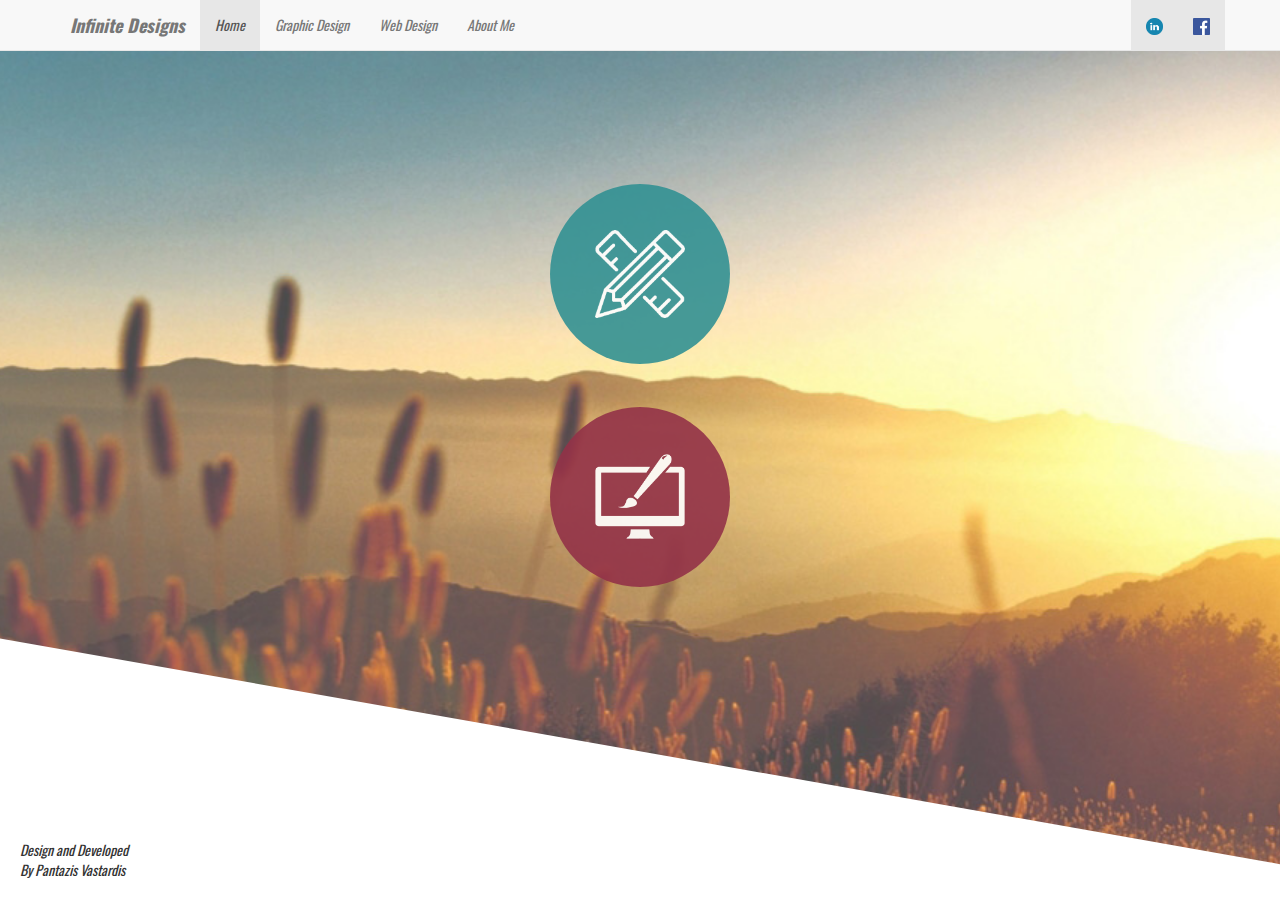
==== index.html @ bf4bf460 "all most" ====
<!DOCTYPE html>
<html lang="" ng-app="eventsApp">

<head>
    <meta charset="UTF-8">
    <meta charset="utf-8">
    <meta http-equiv="X-UA-Compatible" content="IE=edge">
    <meta name="viewport" content="width=device-width, initial-scale=1">
    <title>Portfolio of Pantazis Vastardis </title>
    <meta name="Author" content="" />
    <link href="css/bootstrap.min.css" rel="stylesheet">
    <link href="css/jquery.fancybox.css" rel="stylesheet">
    <link href="css/owl-carousel.css" rel="stylesheet">
    <link href="css/animate.css" rel="stylesheet">
    <link type="text/css" rel="stylesheet" href="https://fonts.googleapis.com/css?family=Oswald:300&subset=latin,latin-ext">
    <!-- HTML5 shim and Respond.js for IE8 support of HTML5 elements and media queries -->
    <!-- WARNING: Respond.js doesn't work if you view the page via file:// -->
    <!--[if lt IE 9]>      <script src="https://oss.maxcdn.com/html5shiv/3.7.2/html5shiv.min.js"></script>      <script src="https://oss.maxcdn.com/respond/1.4.2/respond.min.js"></script>    <![endif]-->
    <link href='css/onepage-scroll.css' rel='stylesheet' type='text/css'>
</head>

<body>
    <nav class="navbar navbar-default navbar-fixed-top">
        <div class="container">
            <div class="navbar-header">
                <button aria-controls="navbar" aria-expanded="false" data-target="#navbar" data-toggle="collapse" class="navbar-toggle collapsed" type="button"> <span class="sr-only">Toggle navigation</span> <span class="icon-bar"></span> <span class="icon-bar"></span> <span class="icon-bar"></span> </button> <a href="#" class="navbar-brand" style="font-weight:bold">Infinite Designs</a> </div>
            <div class="navbar-collapse collapse" id="navbar">
                <div class="nav navbar-nav nav1" id="nav1 "></div>
                <ul class="nav navbar-nav navbar-right">
                    <li class="active">
                        <a href="./"><img src="images/Linkedin_circle.svg_.png" title="Linkedin" class="socialMedia" /></a>
                    </li>
                    <li class="active">
                        <a href="./"><img src="images/Facebook_logo_(square).png" title="Linkedin" class="socialMedia" /></a>
                    </li>
                </ul>
            </div>
            <!--/.nav-collapse -->
        </div>
    </nav>

    <div class="wrapper">
        <div class="main">
            <section class="page1 ">
                <div class="effect2"></div>
                <div class="effect"></div>



                <div class="container-fluid maxsize">
                    <div class="container front">
                    <ul id="categories" id="front-animetion">
                
                <li >
                    <a  id="div1" class="subject_toggle flip-container flipper block army " onclick="clicka();">
                        <span class="flipper-front">
                            <span class="title"></span>
                        </span>
                        <span class="flipper-back">
                            
                            <span class="courses">Graphic Design</span>
                            
                            
                        </span>
                    </a>
                </li>
                <li><h2 class="box2" id="div2">Creative design and advertising.</h2></li>
                <li >
                    <a  id="div3" class="subject_toggle flip-container flipper block army color2" onclick="clickb();">
                        <span class="flipper-front">
                            <span class="title title2"></span>
                        </span>
                        <span class="flipper-back">
                            
                            <span class="courses">Web Design</span>
                            
                            
                        </span>
                    </a>
                </li>
                <li><h2 class="box2" id="div4">Design solutions for any media.</h2></li>
            
            
                
                
            </ul>
           
                   
                    
               
                    </div>

                    <div id="frontP1">Design and Developed
                        <br> By Pantazis Vastardis</div>










                </div>
            </section>
            <section class="page2 ">
                <div class="container-fluid">
                    <div class="owl-carousel2">
                        <div class="item ">
                            <a class="thumb" href="img/Graphic-Design/01.jpg">
                                <div class="galleryImg img1"> </div> <span class="thumb_overlay-icon"></span> </a>
                            <a class="thumb" href="img/Graphic-Design/02.jpg">
                                <div class="galleryImg img2"> </div> <span class="thumb_overlay-icon"></span> </a>
                            <a class="thumb" href="img/Graphic-Design/03.jpg">
                                <div class="galleryImg img3"> </div> <span class="thumb_overlay-icon"></span> </a>
                        </div>
                        <div class="item ">
                            <a class="thumb" href="img/Graphic-Design/04.jpg">
                                <div class="galleryImg img4"> </div> <span class="thumb_overlay-icon"></span> </a>
                            <a class="thumb" href="img/Graphic-Design/05.jpg">
                                <div class="galleryImg img5"> </div> <span class="thumb_overlay-icon"></span> </a>
                            <a class="thumb" href="img/Graphic-Design/06.jpg">
                                <div class="galleryImg img6"> </div> <span class="thumb_overlay-icon"></span> </a>
                        </div>
                        <div class="item ">
                            <a class="thumb" href="img/Graphic-Design/07.jpg">
                                <div class="galleryImg img7"> </div> <span class="thumb_overlay-icon"></span> </a>
                            <a class="thumb" href="img/Graphic-Design/08.jpg">
                                <div class="galleryImg img8"> </div> <span class="thumb_overlay-icon"></span> </a>
                            <a class="thumb" href="img/Graphic-Design/09.jpg">
                                <div class="galleryImg img9"> </div> <span class="thumb_overlay-icon"></span> </a>
                        </div>
                        <div class="item ">
                            <a class="thumb" href="img/Graphic-Design/10.jpg">
                                <div class="galleryImg img10"> </div> <span class="thumb_overlay-icon"></span> </a>
                            <a class="thumb" href="img/Graphic-Design/11.jpg">
                                <div class="galleryImg img11"> </div> <span class="thumb_overlay-icon"></span> </a>
                            <a class="thumb" href="img/Graphic-Design/12.jpg">
                                <div class="galleryImg img12"> </div> <span class="thumb_overlay-icon"></span> </a>
                        </div>
                        <div class="item ">
                            <a class="thumb" href="img/Graphic-Design/13.jpg">
                                <div class="galleryImg img13"> </div> <span class="thumb_overlay-icon"></span> </a>
                            <a class="thumb" href="img/Graphic-Design/14.jpg">
                                <div class="galleryImg img14"> </div> <span class="thumb_overlay-icon"></span> </a>
                            <a class="thumb" href="img/Graphic-Design/15.jpg">
                                <div class="galleryImg img15"> </div> <span class="thumb_overlay-icon"></span> </a>
                        </div>
                        <div class="item ">
                            <a class="thumb" href="img/Graphic-Design/16.jpg">
                                <div class="galleryImg img16"> </div> <span class="thumb_overlay-icon"></span> </a>
                            <a class="thumb" href="img/Graphic-Design/17.jpg">
                                <div class="galleryImg img17"> </div> <span class="thumb_overlay-icon"></span> </a>
                            <a class="thumb" href="img/Graphic-Design/18.jpg">
                                <div class="galleryImg img18"> </div> <span class="thumb_overlay-icon"></span> </a>
                        </div>
                        <div class="item ">
                            <a class="thumb" href="img/Graphic-Design/19.jpg">
                                <div class="galleryImg img19"> </div> <span class="thumb_overlay-icon"></span> </a>
                            <a class="thumb" href="img/Graphic-Design/20.jpg">
                                <div class="galleryImg img20"> </div> <span class="thumb_overlay-icon"></span> </a>
                            <a class="thumb" href="img/Graphic-Design/21.jpg">
                                <div class="galleryImg img21"> </div> <span class="thumb_overlay-icon"></span> </a>
                        </div>
                        <div class="item ">
                            <a class="thumb" href="img/Graphic-Design/22.jpg">
                                <div class="galleryImg img22"> </div> <span class="thumb_overlay-icon"></span> </a>
                            <a class="thumb" href="img/Graphic-Design/23.jpg">
                                <div class="galleryImg img23"> </div> <span class="thumb_overlay-icon"></span> </a>
                            <a class="thumb" href="img/Graphic-Design/24.jpg">
                                <div class="galleryImg img24"> </div> <span class="thumb_overlay-icon"></span> </a>
                        </div>
                    </div>
                </div>
            </section>
            <section class="page3 " >
             <div class="effect2 "></div>
                <div class="effect"></div>
                <div class="container-fluid maxsize">
<div class="item item2 web">
            <a class="thumb  " href="http://www.sahajayoga.gr/en/" target="new" >
                <div class="galleryImg galleryImg1 " onMouseOver=" addclassweb(event); " onMouseOut="addclassweb2();"> </div> <span class="thumb_overlay-icon"></span> </a>
             <a class="thumb  " href="http://www.hickling.eu/" target="new" >
                <div class="galleryImg galleryImg2"onMouseOver=" addclassweb(event); " onMouseOut="addclassweb2();"> </div> <span class="thumb_overlay-icon"></span> </a>
             <a class="thumb  " href="http://www.musicgarden.gr/" target="new" >
                <div class="galleryImg galleryImg3 "onMouseOver=" addclassweb(event); " onMouseOut="addclassweb2();"> </div> <span class="thumb_overlay-icon"></span> </a>
          </div><div class="item item3 web ">
            <a class="thumb  ">
                <div class=" galleryImg4 "  id="web1" > </div> <span class="thumb_overlay-icon"></span>
                <div class=" galleryImg5 "  id="web2" > </div> <span class="thumb_overlay-icon"></span>
                <div class=" galleryImg6 "  id="web3" > </div> <span class="thumb_overlay-icon"></span>
                 </a>
            
            
          </div>
                </div>

            </section>
            <section class="page4  ">



 <div class="effect2 effectimg3"></div>
 <div class="top"></div>
              
                 <div class="effect" ></div>
                 
                <div class="container-fluid ">
                

                    <div class="full">
                        <div class="col-lg-3"></div>
                        <div class="col-lg-3" style="height:100%;display:flex;">
                        
                     <div class="textp">        <div class="text1" id="text1" >Hi and welcome!
                                <br>
                                <br> My name is Pantazis Vastardis. I'm a graphic designer, living in Athens, Greece.
                                <br> If you are in the need of:
                                <br>
                                <br>
                                <ul>
                                    <li>A web site for you or your business</li>
                                    <li>A redesign of your old web site</li>
                                    <li>A new identity for your company</li>
                                    <li>Business cards, posters or any other type of printed material</li>
                                </ul>
                            </div>
                            <div class="text1" id="text2" > Don't hesitate to contact me.
                                <br>
                                <br> I enjoy taking on new projects. I believe every piece of work deserves a unique design, that is both attractive and eye-catching. This is why I create memorable, user-friendly web sites, unique identities, rich illustrations and high quality prints for all types of businesses and personalities.
                                <br>
                                <br> You will find that my work is produced with great attention to detail, complimentary pallette, expressive typography and clear communicaton.
                            </div>
                        </div></div>
                        <div class="col-lg-3"  style="height:100%;display:flex;">
                              <div class="textp">  <div class="text1" id="text3"> CONTACT INFO
                                <br>
                                <br> Nikiforou Litra 50
                                <br> Athens
                                <br> Greece
                                <br>
                                <br> Email: Pantazisvastardis@yahoo.com
                                <br>
                                <br> Telephone: (+30)­ 69329­68500
                            </div></div>

                        </div>
                        <div class="col-lg-3"></div>

                    </div>

                    <div class="owl-carousel1 mobile">
                        <div class="item ">
                            <div id="item1"></div>

                        </div>
                        <div class="item ">
                            <div id="item2"></div>

                        </div>
                        <div class="item ">
                            <div id="item3"></div>

                        </div>



                    </div>


                </div>


            </section>

        </div>
    </div>
    <script src="https://ajax.googleapis.com/ajax/libs/jquery/1.11.3/jquery.min.js"></script>
    <script type="text/javascript" src="js/jquery.onepage-scroll.js"></script>
    <script type="text/javascript" src="js/bootstrap.min.js"></script>
    <script type="text/javascript" src="js/script.js"></script>
    <script type="text/javascript" src="js/script2.js"></script>
    <script type="text/javascript" src="js/owl.carousel.min.js"></script>
    <script type="text/javascript" src="js/jquery.rd-parallax.js"></script>
    <script type="text/javascript" src="js/jquery.fancybox.js"></script>
    <script type="text/javascript" src="js/script3.js"></script>
    <script type="text/javascript" src="js/jquery.fancybox-media.js"></script>
    <script type="text/javascript" src="js/jquery.fancybox-buttons.js"></script>
</body>

</html>
---- css/owl-carousel.css ----
/*========================================================
                      Owl Carousel
=========================================================*/
.owl-carousel .animated {
  -webkit-animation-duration: 1000ms;
  animation-duration: 1000ms;
  -webkit-animation-fill-mode: both;
  animation-fill-mode: both; }

.owl-carousel .owl-animated-in {
  z-index: 0; }

.owl-carousel .owl-animated-out {
  z-index: 1; }

.owl-carousel .fadeOut {
  -webkit-animation-name: fadeOut;
  animation-name: fadeOut; }

@-webkit-keyframes fadeOut {
  0% {
    opacity: 1; }
  100% {
    opacity: 0; } }
@keyframes fadeOut {
  0% {
    opacity: 1; }
  100% {
    opacity: 0; } }
.owl-height {
  -moz-transition: height 500ms ease-in-out;
  -o-transition: height 500ms ease-in-out;
  -webkit-transition: height 500ms ease-in-out;
  transition: height 500ms ease-in-out; }

.owl-carousel {
  display: none;
  width: 100%;
  -webkit-tap-highlight-color: transparent;
  position: relative;
  z-index: 1; }

.owl-carousel .owl-stage {
  position: relative;
  -ms-touch-action: pan-Y; }

.owl-carousel .owl-stage:after {
  content: ".";
  display: block;
  clear: both;
  visibility: hidden;
  line-height: 0;
  height: 0; }

.owl-carousel .owl-stage-outer {
  position: relative;
  overflow: hidden;
  -webkit-transform: translate3d(0px, 0px, 0px); }

.owl-carousel .owl-controls .owl-nav .owl-prev,
.owl-carousel .owl-controls .owl-nav .owl-next,
.owl-carousel .owl-controls .owl-dot {
  cursor: pointer;
  cursor: hand;
  -webkit-user-select: none;
  -khtml-user-select: none;
  -moz-user-select: none;
  -ms-user-select: none;
  user-select: none; }

.owl-carousel.owl-loaded {
  display: block; }

.owl-carousel.owl-loading {
  opacity: 0;
  display: block; }

.owl-carousel.owl-hidden {
  opacity: 0; }

.owl-carousel .owl-refresh .owl-item {
  display: none; }

.owl-carousel .owl-item {
  position: relative;
  min-height: 1px;
  float: left;
  -webkit-backface-visibility: hidden;
  -webkit-tap-highlight-color: transparent;
  -webkit-touch-callout: none;
  -webkit-user-select: none;
  -khtml-user-select: none;
  -moz-user-select: none;
  -ms-user-select: none;
  user-select: none; }

.owl-carousel .owl-item img {
  display: block;
  width: 100%;
  -webkit-transform-style: preserve-3d; }

.owl-carousel.owl-text-select-on .owl-item {
  -webkit-user-select: none;
  -khtml-user-select: none;
  -moz-user-select: none;
  -ms-user-select: none;
  user-select: none; }

.owl-carousel .owl-grab {
  cursor: move;
  cursor: -webkit-grab;
  cursor: -o-grab;
  cursor: -ms-grab;
  cursor: grab; }

.owl-carousel.owl-rtl {
  direction: rtl; }

.owl-carousel.owl-rtl .owl-item {
  float: right; }

.no-js .owl-carousel {
  display: block; }

.owl-carousel .owl-item .owl-lazy {
  opacity: 0;
  -moz-transition: opacity 400ms ease;
  -o-transition: opacity 400ms ease;
  -webkit-transition: opacity 400ms ease;
  transition: opacity 400ms ease; }

.owl-carousel .owl-item img {
  transform-style: preserve-3d; }

.owl-carousel .owl-video-wrapper {
  position: relative;
  height: 100%;
  background: #000; }

.owl-carousel .owl-video-play-icon {
  position: absolute;
  height: 80px;
  width: 80px;
  left: 50%;
  top: 50%;
  margin-left: -40px;
  margin-top: -40px;
  background: url("owl.video.play.png") no-repeat;
  cursor: pointer;
  z-index: 1;
  -webkit-backface-visibility: hidden;
  -moz-transition: scale 100ms ease;
  -o-transition: scale 100ms ease;
  -webkit-transition: scale 100ms ease;
  transition: scale 100ms ease; }

.owl-carousel .owl-video-play-icon:hover {
  -moz-transform: scale(1.3, 1.3);
  -ms-transform: scale(1.3, 1.3);
  -o-transform: scale(1.3, 1.3);
  -webkit-transform: scale(1.3, 1.3);
  transform: scale(1.3, 1.3); }

.owl-carousel .owl-video-playing .owl-video-tn,
.owl-carousel .owl-video-playing .owl-video-play-icon {
  display: none; }

.owl-carousel .owl-video-tn {
  opacity: 0;
  height: 100%;
  background-position: center center;
  background-repeat: no-repeat;
  -webkit-background-size: contain;
  -moz-background-size: contain;
  -o-background-size: contain;
  background-size: contain;
  -moz-transition: opacity 400ms ease;
  -o-transition: opacity 400ms ease;
  -webkit-transition: opacity 400ms ease;
  transition: opacity 400ms ease; }

.owl-carousel .owl-video-frame {
  position: relative;
  z-index: 1; }

.item {
  padding-right: 15px; }

.owl-nav .owl-prev + .owl-next {
  margin-left: 0; }

.owl-dots {
  float: right;
  margin-top: 48px; }
  .owl-dots:before, .owl-dots:after {
    display: table;
    content: "";
    line-height: 0; }
  .owl-dots:after {
    clear: both; }
  .owl-dots .owl-dot {
    display: inline-block;
    width: 15px;
    height: 15px;
    -webkit-border-radius: 50%;
    -moz-border-radius: 50%;
    border-radius: 50%;
    border: solid 3px #fff;
    background: #FFF;
    -moz-transition: 0.3s;
    -o-transition: 0.3s;
    -webkit-transition: 0.3s;
    transition: 0.3s; }
    .owl-dots .owl-dot:hover, .owl-dots .owl-dot.active {
      background: transparent; }
  .owl-dots .owl-dot + .owl-dot {
    margin-left: 8px; }
---- css/onepage-scroll.css ----
body, .onepage-wrapper, html {
    display: block;
    height: 100%;
    padding: 0;
    position: static;
    width: 100%;
    
}
body, html {
    margin: 0;
    overflow: hidden;
    transition: opacity 400ms ease 0s;
	font-family: "Oswald",sans-serif;
    font-style: italic;
	

}


.wrapper {
    height: 100% !important;
    margin: 0 auto;
    overflow: hidden;
}
.onepage-pagination {
    list-style: outside none none;
    margin: 0;
    padding: 0;
    position: absolute;
    right: 10px;
    top: 50%;
    z-index: 5;
	display: none;
	
}


.onepage-pagination li {
    padding: 0;
    text-align: center;
}
.main {
    float: left;
    margin: 0 auto;
    width: 100%;
}
.main section {
    overflow: hidden;
}
.main section.page1 {
   
}

.main section.page2 {
    background: #534546  scroll ;
}
.main section.page3 {
    background: #123456  scroll ;
}
.main section.page3 {
    background: #654321  scroll ;
}

.main section.page4 {
    background: #d3d3d3  scroll ;
}

.onepage-wrapper .section {
    height: 100%;
    width: 100%;
}
a {
    text-decoration: none;
}

.onepage-pagination li a {
    display: block;
    height: 4px;
    padding: 10px;
    width: 4px;
}


.onepage-pagination li a.active::before {
    background: rgba(0, 0, 0, 0) none repeat scroll 0 0;
    border: 1px solid black;
    height: 10px;
    left: 8px;
    margin-top: -4px;
    width: 10px;
}
.onepage-pagination li a::before {
    background: rgba(0, 0, 0, 0.85) none repeat scroll 0 0;
    border-radius: 10px;
    content: "";
    height: 4px;
    position: absolute;
    width: 4px;
}
 .container-fluid{
padding:20px;
height:94.5% ;
height:calc(100% - 50px);
margin-top:50px;
width:100%;
display: flex;


}
.imgcon{
    height:33.3333%;
    padding:15px;
    
    
    }



}
.item {
    padding-right: 0;
	
}
.item2 {
    
	width: 30%;
}
.item3 {
    
	width: 100%;
}
.thumb {
    margin: 0 20px;
}
.owl-dots {
    float: left;
    margin-top: 0;
}
.textp {
    margin: 15% 0;
	color:#47003c;
}





.galleryImg {
	height:120px;
	height:calc(33vh - 60px);
width:100% !important;

	transform: perspective(400px) rotateY(0deg);
	-webkit-transform: perspective(400px) rotateY(0deg);
	width:90%;
	filter: grayscale(40%);

	background-size:cover;
	
}

 .galleryImg1{
	 background: #226b6f url("../images/sahaja-yoga.png") no-repeat scroll center center / contain; 
    width: 100%;
	
	
	}
	.galleryImg2{
	background: #6f5b22 url("../images/ha.png") no-repeat scroll center center / contain;
	width:100%;
	}
	
	.galleryImg3{
	background: #6f2241  url("../images/mglogo.png" ) no-repeat scroll center center / contain;
	width:100%;
	}
	.galleryImg4{
		background: transparent url("../images/sy.jpg") no-repeat scroll center center / contain ;
	    width:100%;
	}
	.galleryImg5{
		background: transparent url("../images/ha.jpg") no-repeat scroll center center / contain ;
		width:100%;
	}
	.galleryImg6{
		background: transparent url("../images/mg.jpg") no-repeat scroll center center / contain;
		width:100%;
	}

	.asd {

    
    height: calc(100% - 45px);
	opacity:0;
	animation-name: opacity;
	animation-duration: 1s;
	animation-fill-mode: both;
	transition-timing-function: ease-in;

	-webkit-animation-name: opacity;
	-webkit-animation-duration: 2s;
	-webkit-animation-fill-mode: both;
	-webkit-transition-timing-function: ease-in;
	  
}
.asd2 {

   
    height: calc(100% - 45px);
	opacity:0;
	animation-name: opacity2;
	animation-duration: 1s;
	animation-fill-mode: both;
	transition-timing-function: ease-in;

	-webkit-animation-name: opacity2;
	-webkit-animation-duration: 2s;
	-webkit-animation-fill-mode: both;
	-webkit-transition-timing-function: ease-in;
	
	
}
@keyframes opacity {
	0% {
		opacity:0;
		
		
	}
	 
	100% {
		opacity:1;
		
	}
}

@-webkit-keyframes opacity {
	0% {
		opacity:0;
		
		
	}
	 
	100% {
		opacity:1;
		
	}
}
@keyframes opacity2 {
	0% {
		opacity:1;
		width:100%
		
		
	}
	 99%{width:100%} 
	100% {
		opacity:0;
		width:0%
		
		
	}
}

@-webkit-keyframes opacity2 {
	0% {
		opacity:1;
		width:100%;
		height:100%
		
		
		
	}
	 99%{
	 width:100%;
	 height:100%;}
	100% {
		opacity:0;
		width:0%;
		display:none;
		
	}
}

	
	
	
.img1{background-image:url(../img/Graphic-Design/01.jpg);}
.img2{background-image:url(../img/Graphic-Design/02.jpg);}
.img3{background-image:url(../img/Graphic-Design/03.jpg);}
.img4{background-image:url(../img/Graphic-Design/04.jpg);}
.img5{background-image:url(../img/Graphic-Design/05.jpg);}
.img6{background-image:url(../img/Graphic-Design/06.jpg);}
.img7{background-image:url(../img/Graphic-Design/07.jpg);}
.img8{background-image:url(../img/Graphic-Design/08.jpg);}
.img9{background-image:url(../img/Graphic-Design/09.jpg);}
.img10{background-image:url(../img/Graphic-Design/10.jpg);}
.img11{background-image:url(../img/Graphic-Design/11.jpg);}
.img12{background-image:url(../img/Graphic-Design/12.jpg);}
.img13{background-image:url(../img/Graphic-Design/13.jpg);}
.img14{background-image:url(../img/Graphic-Design/14.jpg);}
.img15{background-image:url(../img/Graphic-Design/15.jpg);}
.img16{background-image:url(../img/Graphic-Design/16.jpg);}
.img17{background-image:url(../img/Graphic-Design/17.jpg);}
.img18{background-image:url(../img/Graphic-Design/18.jpg);}
.img19{background-image:url(../img/Graphic-Design/19.jpg);}
.img20{background-image:url(../img/Graphic-Design/20.jpg);}
.img21{background-image:url(../img/Graphic-Design/21.jpg);}
.img22{background-image:url(../img/Graphic-Design/22.jpg);}
.img23{background-image:url(../img/Graphic-Design/23.jpg);}
.img24{background-image:url(../img/Graphic-Design/24.jpg);}
.img25{background-image:url(../img/Graphic-Design/25.jpg);}
.img26{background-image:url(../img/Graphic-Design/26.jpg);}
.img27{background-image:url(../img/Graphic-Design/27.jpg);}



.galleryImg:hover {
	animation-name: thumbTilt;
	animation-duration: 1s;
	animation-fill-mode: both;
	transition-timing-function: ease-in;

	-webkit-animation-name: thumbTilt;
	-webkit-animation-duration: 1s;
	-webkit-animation-fill-mode: both;
	-webkit-transition-timing-function: ease-in;
}


@keyframes thumbTilt {
	0% {
		transform: perspective(400px) rotateY(0deg)  scale(1);
		filter: grayscale(40%);
		
	}
	 
	100% {
		transform: perspective(400px) rotateY(3deg) scale(1.05);
		filter: grayscale(0%);
	}
}

@-webkit-keyframes thumbTilt {
	0% {
		-webkit-transform: perspective(400px) rotateY(8deg) scale(1);
		filter: grayscale(40%);
	}
	
	100% {
		-webkit-transform: perspective(400px) rotateY(50deg) scale(1.05);
		filter: grayscale(0%);
	}
}



.img-container:hover .img-info {
	animation-name: infoSlide;
	animation-duration: 1s;
	animation-fill-mode: both;
	transition-timing-function: ease-in;

	-webkit-animation-name: infoSlide;
	-webkit-animation-duration: 1s;
	-webkit-animation-fill-mode: both;
	-webkit-transition-timing-function: ease-in;
}

@keyframes infoSlide {
	0% {
		opacity:0;
		transform: translateX(2.4em);
	}
	100% {
		opacity:100;
		transform: translateX(0);
		visibility:visible;
	}
}

@-webkit-keyframes infoSlide {
	0% {
		opacity:0;
		-webkit-transform: translateX(2.4em);
	}
	100% {
		opacity:100;
		-webkit-transform: translateX(0);
		visibility:visible;
	}
}



.img-click img:hover {
	animation-name: imgTransparency;
	animation-duration: 1s;
	animation-fill-mode: both;
	transition-timing-function: ease-in;

	-webkit-animation-name: imgTransparency;
	-webkit-animation-duration: 1s;
	-webkit-animation-fill-mode: both;
	-webkit-transition-timing-function: ease-in;
}
.box2 {
	margin-left:-200%;
    color:#47003c;
}

@keyframes imgTransparency {
	0% {
		opacity:.8;
	}
	100% {
		opacity:100;
	}
}

@-webkit-keyframes imgTransparency {
	0% {
		opacity:.8;
	}
	100% {
		opacity:100;
	}
}


@media screen and (min-width: 1000px){
   .full{
	   display:block;
	   }
	  .page4 .owl-carousel1{
		  display:none;
		  }
}
@media screen and (max-width: 999px){
   .full{
	   display:none;
	   }
	  .page4 .owl-carousel1{
		  display:block;
		  }
}
@media screen and (max-width: 720px){
	.item2 {
    width: 100%;
}
.item3 {
    display:none;
}
.box2{
	font-size:5vh;
	
	}

	
	
	}
	
	
	
.maxsize{

z-index:3;
position:relative;



}
.effect{
 background-color: #fff;
    bottom: -20%;
    height: 35%;
    left: -20%;
    position: absolute;
    width: 150%;
    -ms-transform: rotate(10deg);
    -webkit-transform: rotate(10deg); 
    transform: rotate(10deg);
	z-index:1;}
	
	.effect2{
		
	position:absolute;
	z-index:0;
	background-image:url(../images/view.jpg);
	background-repeat:no-repeat;
	background-size:cover;
	width:120%;
	height:120%;
	left:-10%;
	top:-10%;
	
	
 }
 .top{
	background-color: #fff;
    height: 150px;
    position: absolute;
    width: 100%;
    z-index: 2;
	 
	 }
 	.effectimg3{
		
	
	background-image:url(../images/texturel.jpg);

	
	
 }
 #frontP1 {
    bottom: 0;
    left: 0;
    padding: 20px;
    position: absolute;
}
.socialMedia {
    height: 17px;
}
.front ul{
	list-style:none;
	text-align:center;
	
	 margin:0;
   padding: 10% 0 0;
	
	
	}
	#categories  li {
    clear: both;
}





#categories .flipper {
    border: 0 none;
    float: left;
}
#categories .block.army > span {
	background-color:#329193;
   
}
#categories .block.army.color2 > span {
	background-color:#933248;
	
	}



#categories .flipper-front {
    opacity: 0.9;
}
#categories .flipper-front i {
    display: block;
    font-size: 33px;
    margin-top: 16px;
}
#categories .block .title {
  display: block;
   
    

    height: 100%;
	background-image:url(../images/grapic-design.png) ;
	background-position:center;
	background-size:50%;
	background-repeat:no-repeat;
 
   
    width: 100%;
}
#categories .block .title2 {

	background-image:url(../images/web-design.png) ;

}
#categories .flipper-back {
    color: #fff;
    font-size: 21px;
}
#categories .flipper-back > span:first-child {
    margin-top: 42px;
}
#categories .flipper-back > span {
    margin-top: 10px;
}
#categories .flipper-back span {
    display: block;
}
#categories .flipper-back span > span {
    font-size: 14px;
    opacity: 0.5;
    
}
#categories .block, #categories .flipper-front, #categories .flipper-back {
    border-radius: 100%;
    display: inline-block;
    height: 20vh;
    text-align: center;
    width: 20vh;
	cursor: pointer;
}
#categories .flip-container {
    position: relative;
    transition: all 0.6s ease 0s;
}
#categories .flip-container:hover .flipper-back {
    transform: rotateY(0deg);
}
#categories .flip-container:hover .flipper-front {
    transform: rotateY(180deg);
}
#categories .flipper-front, #categories .flipper-back {
    backface-visibility: hidden;
    left: 0;
    position: absolute;
    transition: all 0.6s ease 0s;
}
#categories .flipper-front {
    background-color: #fff;
    transform: rotateY(0deg);
    z-index: 2;
}
#categories .flipper-back {
    background-color: #ddd;
    transform: rotateY(-180deg);
	
}


	.hover{
		margin-left:0%;
		
	
	  -webkit-animation-name: padding; /* Chrome, Safari, Opera */
    -webkit-animation-duration: 1s; /* Chrome, Safari, Opera */
    animation-name: padding;
    animation-duration: 1s;
	}
	.block{
		margin-left:calc(50% - 10vh);
		
		
		}
	@-webkit-keyframes padding {
    from {margin-left:-200%;}
    to {margin-left:0%}	
	}

/* Standard syntax */
@keyframes padding {
    from {margin-left:-200%;}
    to {margin-left:0%}	
	

@keyframes spin {
0% {
    transform: rotate(0deg);
}
100% {
    transform: rotate(359deg);
}
}
@keyframes spin {
0% {
    transform: rotate(0deg);
}
100% {
    transform: rotate(359deg);
}
}
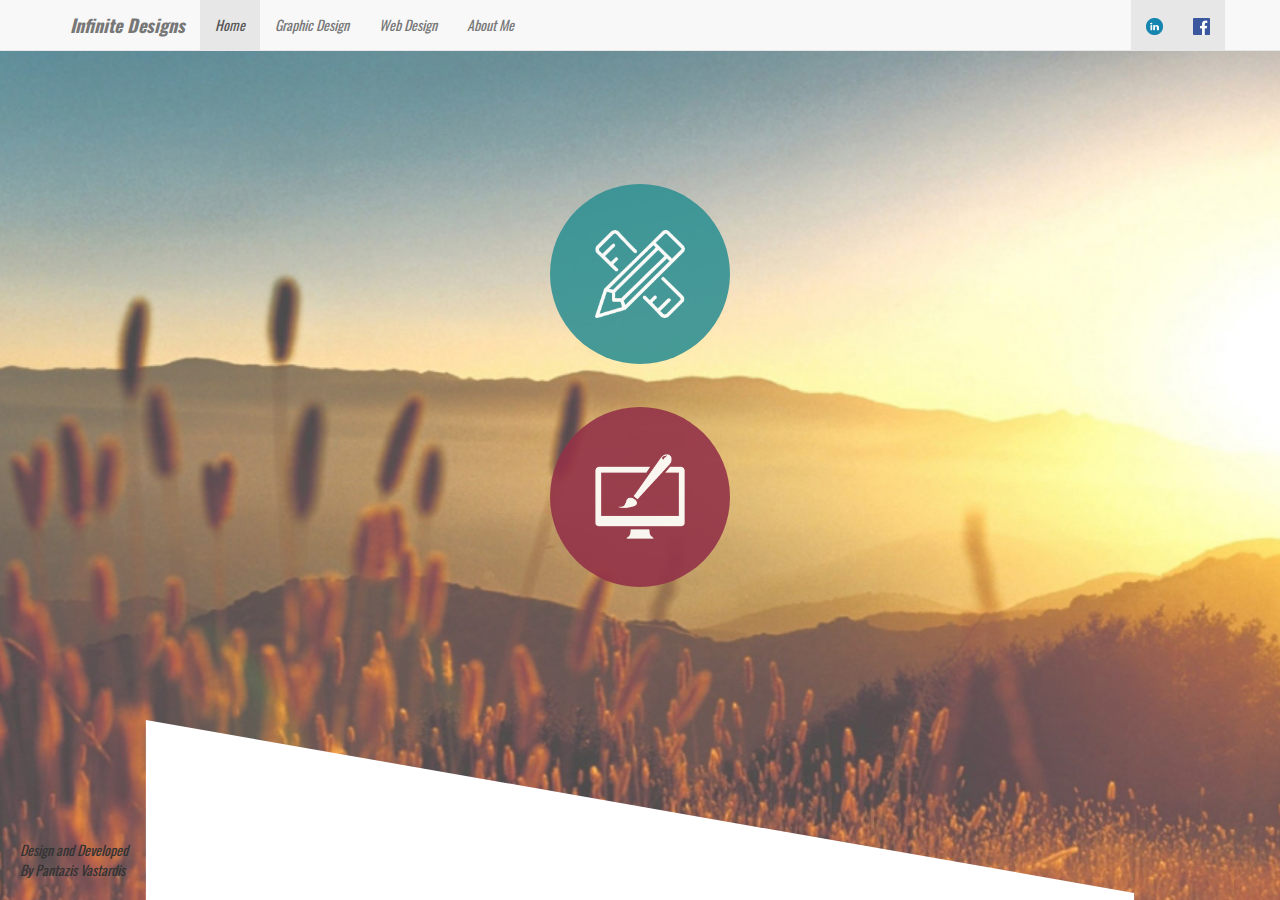
==== commit 7aecddae: "loading page" ====
--- a/index.html
+++ b/index.html
@@ -19,7 +19,12 @@
     <link href='css/onepage-scroll.css' rel='stylesheet' type='text/css'>
 </head>
 
-<body>
+<body onLoad="loading()">
+<div id="loading" >
+        <div id="load"><img src="images/loading.gif">
+    	</div>
+    </div>
+
     <nav class="navbar navbar-default navbar-fixed-top">
         <div class="container">
             <div class="navbar-header">
@@ -56,9 +61,9 @@
                         <span class="flipper-front">
                             <span class="title"></span>
                         </span>
-                        <span class="flipper-back">
-                            
-                            <span class="courses">Graphic Design</span>
+                        <span class="flipper-back flipper-back2">
+                            
+                            <span></span>
                             
                             
                         </span>
@@ -72,7 +77,7 @@
                         </span>
                         <span class="flipper-back">
                             
-                            <span class="courses">Web Design</span>
+                            <span ></span>
                             
                             
                         </span>
@@ -213,7 +218,7 @@
                         <div class="col-lg-3"></div>
                         <div class="col-lg-3" style="height:100%;display:flex;">
                         
-                     <div class="textp">        <div class="text1" id="text1" >Hi and welcome!
+                     <div class="textp">        <div class="text1" id="text1" ><h2>Hi and welcome!</h2>
                                 <br>
                                 <br> My name is Pantazis Vastardis. I'm a graphic designer, living in Athens, Greece.
                                 <br> If you are in the need of:
@@ -234,13 +239,13 @@
                             </div>
                         </div></div>
                         <div class="col-lg-3"  style="height:100%;display:flex;">
-                              <div class="textp">  <div class="text1" id="text3"> CONTACT INFO
+                              <div class="textp">  <div class="text1" id="text3"><h2> CONTACT INFO</h2>
                                 <br>
                                 <br> Nikiforou Litra 50
                                 <br> Athens
                                 <br> Greece
                                 <br>
-                                <br> Email: Pantazisvastardis@yahoo.com
+                                <br> Email:<a href="mailto:Pantazisvastardis@yahoo.com" target="_top"> Pantazisvastardis@yahoo.com</a> 
                                 <br>
                                 <br> Telephone: (+30)­ 69329­68500
                             </div></div>
--- a/css/onepage-scroll.css
+++ b/css/onepage-scroll.css
@@ -15,6 +15,24 @@
 	
 
 }
+#loading {
+    background-color: #51524d;
+    display: flex;
+    height: 100%;
+    position: absolute;
+    width: 100%;
+    z-index: 11;
+
+
+}
+
+
+#load {
+    display: block;
+    margin: auto;
+}
+h1,h2,h3,h4{
+	font-weight:bold;}
 
 
 .wrapper {
@@ -404,7 +422,7 @@
 	-webkit-transition-timing-function: ease-in;
 }
 .box2 {
-	margin-left:-200%;
+	margin-left:-400%;
     color:#47003c;
 }
 
@@ -442,6 +460,8 @@
 	  .page4 .owl-carousel1{
 		  display:block;
 		  }
+		  .top{display:none; }
+		  
 }
 @media screen and (max-width: 720px){
 	.item2 {
@@ -470,15 +490,17 @@
 
 }
 .effect{
- background-color: #fff;
-    bottom: -20%;
-    height: 35%;
-    left: -20%;
+ background-image:url(../images/lokso.svg) ;
+ background-size:100% 100%;
+ background-repeat:no-repeat;
+    bottom: 0;
+    height: 20%;
+	
+	
+  
     position: absolute;
-    width: 150%;
-    -ms-transform: rotate(10deg);
-    -webkit-transform: rotate(10deg); 
-    transform: rotate(10deg);
+    width: 100%;
+
 	z-index:1;}
 	
 	.effect2{
@@ -506,11 +528,45 @@
  	.effectimg3{
 		
 	
-	background-image:url(../images/texturel.jpg);
+	background-image:url(../images/texturel4.jpg);
+
 
 	
 	
  }
+ .backop:hover{
+		animation-name: backop;
+	animation-duration: 1s;
+	animation-fill-mode: both;
+	transition-timing-function: ease-in;
+
+	-webkit-animation-name: thumbTilt;
+	-webkit-animation-duration: 1s;
+	-webkit-animation-fill-mode: both;
+	-webkit-transition-timing-function: ease-in;
+}
+@keyframes backop {
+	0% {
+		opacity:0;
+		
+	}
+	100% {
+		opacity:100;
+		
+	}
+}
+
+@-webkit-keyframes backop {
+	0% {
+		opacity:0;
+		
+	}
+	100% {
+		opacity:100;
+		
+	}
+}
+
  #frontP1 {
     bottom: 0;
     left: 0;
@@ -560,7 +616,7 @@
     font-size: 33px;
     margin-top: 16px;
 }
-#categories .block .title {
+ .block .title {
   display: block;
    
     
@@ -574,14 +630,31 @@
    
     width: 100%;
 }
-#categories .block .title2 {
+ .block .title2 {
 
 	background-image:url(../images/web-design.png) ;
 
 }
 #categories .flipper-back {
-    color: #fff;
-    font-size: 21px;
+   background-image:url(../images/webdesign.svg);
+     display: block;
+   
+    
+
+    height: 100%;
+	
+	background-position:center;
+	background-size:90%;
+	background-repeat:no-repeat;
+ 
+   
+    width: 100%;
+  
+}
+#categories .flipper-back2 {
+   background-image:url(../images/grapicdesign.svg);
+   
+  
 }
 #categories .flipper-back > span:first-child {
     margin-top: 42px;
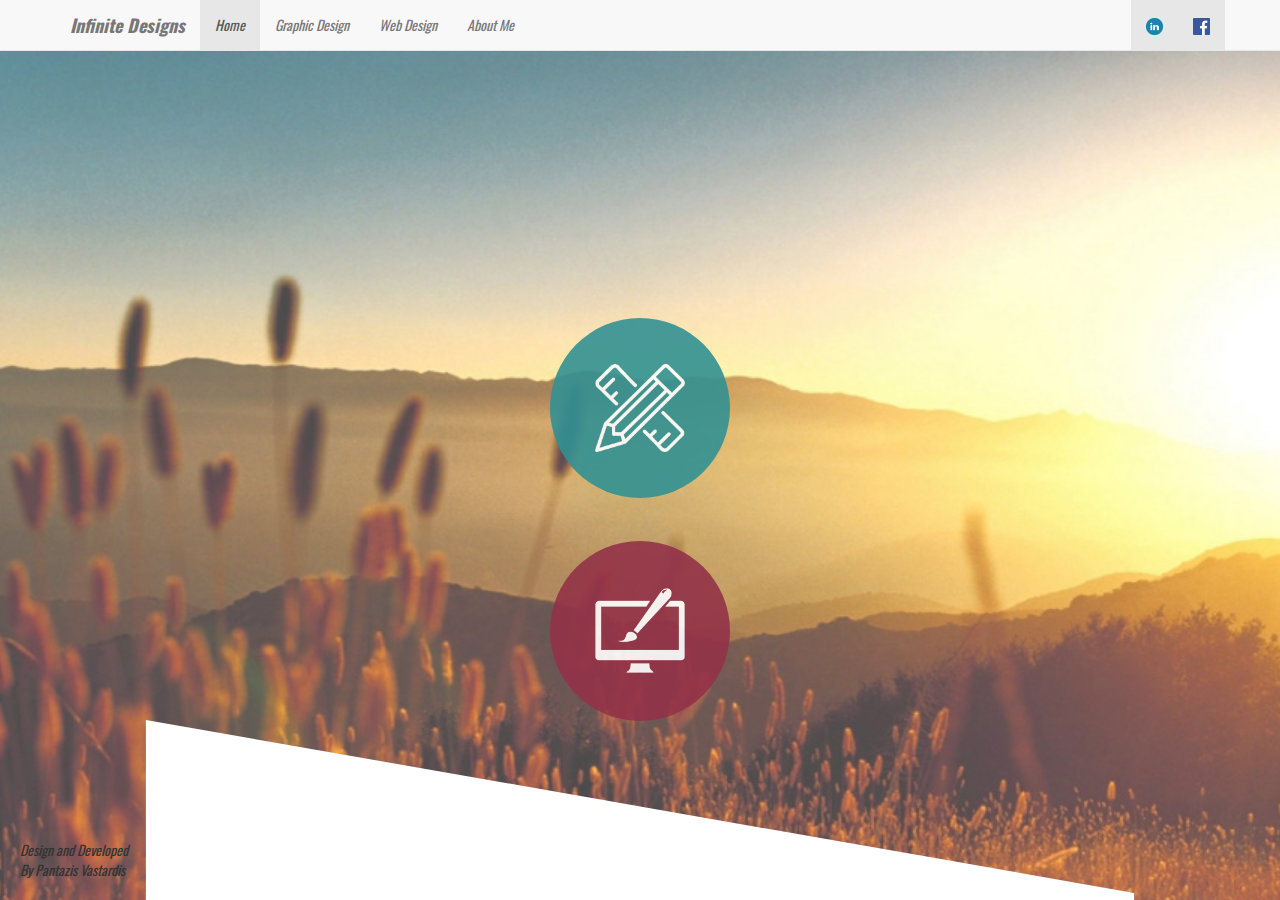
==== commit 215576e2: "about us" ====
--- a/index.html
+++ b/index.html
@@ -19,7 +19,7 @@
     <link href='css/onepage-scroll.css' rel='stylesheet' type='text/css'>
 </head>
 
-<body onLoad="loading()">
+<body onLoad="loading()" >
 <div id="loading" >
         <div id="load"><img src="images/loading.gif">
     	</div>
@@ -202,81 +202,67 @@
                 </div>
 
             </section>
-            <section class="page4  ">
-
-
-
- <div class="effect2 effectimg3"></div>
- <div class="top"></div>
-              
-                 <div class="effect" ></div>
-                 
-                <div class="container-fluid ">
-                
-
-                    <div class="full">
-                        <div class="col-lg-3"></div>
-                        <div class="col-lg-3" style="height:100%;display:flex;">
-                        
-                     <div class="textp">        <div class="text1" id="text1" ><h2>Hi and welcome!</h2>
-                                <br>
+            <section class="page4 " >
+                <div class="effect3"></div>
+                <div class="effect"></div>
+
+
+
+                <div class="container-fluid maxsize">
+                    <div class="container front "   >
+                  <div class="about" id="about">
+                    <div class="artcle">
+                    <div style="text-align:center;"  ><h2 id="a"  >Hi and welcome!</h2>
+                                <div class="hidep" ><br >
                                 <br> My name is Pantazis Vastardis. I'm a graphic designer, living in Athens, Greece.
-                                <br> If you are in the need of:
-                                <br>
-                                <br>
+                                <br> If you are in the need of:                                
                                 <ul>
                                     <li>A web site for you or your business</li>
                                     <li>A redesign of your old web site</li>
                                     <li>A new identity for your company</li>
                                     <li>Business cards, posters or any other type of printed material</li>
-                                </ul>
+                                </ul></div>
+                            </div>  </div>
+                    <div class="artcle">
+                    <div style="text-align:center;"  ><h2 id="b" >Don't hesitate</h2>
+                                <div class="hidep">  <br >
+                                <br>to contact me I enjoy taking on new projects. I believe every piece of work deserves a unique design, that is both attractive and eye-catching. This is why I create memorable, user-friendly web sites, unique identities, rich illustrations and high quality prints for all types of businesses and personalities.
+                                <br>
+                                <br> You will find that my work is produced with great attention to detail, complimentary pallette, expressive typography and clear communicaton.</div>
                             </div>
-                            <div class="text1" id="text2" > Don't hesitate to contact me.
-                                <br>
-                                <br> I enjoy taking on new projects. I believe every piece of work deserves a unique design, that is both attractive and eye-catching. This is why I create memorable, user-friendly web sites, unique identities, rich illustrations and high quality prints for all types of businesses and personalities.
-                                <br>
-                                <br> You will find that my work is produced with great attention to detail, complimentary pallette, expressive typography and clear communicaton.
-                            </div>
-                        </div></div>
-                        <div class="col-lg-3"  style="height:100%;display:flex;">
-                              <div class="textp">  <div class="text1" id="text3"><h2> CONTACT INFO</h2>
-                                <br>
+</div>
+                    <div class="artcle"> <div style="text-align:center;" ><h2 id="c" > CONTACT INFO</h2>
+                                 <div class="hidep"> <br >
                                 <br> Nikiforou Litra 50
                                 <br> Athens
                                 <br> Greece
                                 <br>
-                                <br> Email:<a href="mailto:Pantazisvastardis@yahoo.com" target="_top"> Pantazisvastardis@yahoo.com</a> 
+                                <br> Email:<a target="_top" href="mailto:Pantazisvastardis@yahoo.com"> Pantazisvastardis@yahoo.com</a> 
                                 <br>
-                                <br> Telephone: (+30)­ 69329­68500
+                                <br> Telephone: (+30)­ 69329­68500</div>
                             </div></div>
-
-                        </div>
-                        <div class="col-lg-3"></div>
-
+                    </div>   
+                
+          
+           
+                   
+                    
+               
                     </div>
 
-                    <div class="owl-carousel1 mobile">
-                        <div class="item ">
-                            <div id="item1"></div>
-
-                        </div>
-                        <div class="item ">
-                            <div id="item2"></div>
-
-                        </div>
-                        <div class="item ">
-                            <div id="item3"></div>
-
-                        </div>
-
-
-
-                    </div>
-
-
-                </div>
-
-
+                    <div id="frontP1">Design and Developed
+                        <br> By Pantazis Vastardis</div>
+
+
+
+
+
+
+
+
+
+
+                </div>
             </section>
 
         </div>
--- a/css/onepage-scroll.css
+++ b/css/onepage-scroll.css
@@ -15,6 +15,8 @@
 	
 
 }
+	
+	
 #loading {
     background-color: #51524d;
     display: flex;
@@ -25,6 +27,18 @@
 
 
 }
+.loading {
+ 
+    display: flex;
+    height: 100%;
+    position: absolute;
+    width: 100%;
+    z-index: 11;
+
+
+}
+h2{text-align:center;}
+
 
 
 #load {
@@ -97,6 +111,92 @@
     padding: 10px;
     width: 4px;
 }
+.panel-heading a:after {
+    font-family:'Glyphicons Halflings';
+    content:"\e114";
+    float: right;
+    color: grey;
+}
+.panel-heading a.collapsed:after {
+    content:"\e080";
+}
+/*------------------------------------------------------------------------------------------*/
+.div {overflow:hidden;
+    -webkit-animation-name: example; /* Chrome, Safari, Opera */
+    -webkit-animation-duration: 4s; /* Chrome, Safari, Opera */
+    animation-name: example;
+    animation-duration: 2s;
+	height:200px;
+}
+
+/* Chrome, Safari, Opera */
+@-webkit-keyframes example {
+    from {height:0px;}
+    to {height:200px;}
+}
+
+/* Standard syntax */
+@keyframes example {
+    from {height:0px;}
+    to {height:200px;}
+}
+
+.div2 {overflow:hidden;
+    -webkit-animation-name: example; /* Chrome, Safari, Opera */
+    -webkit-animation-duration: 4s; /* Chrome, Safari, Opera */
+    animation-name: example2;
+    animation-duration: 2s;
+	height:0px;
+}
+
+/* Chrome, Safari, Opera */
+@-webkit-keyframes example2 {
+    from {height:200px;}
+    to {height:0px;}
+}
+
+/* Standard syntax */
+@keyframes example2 {
+    from {height:200px;}
+    to {height:0px;}
+}
+/*------------------------------------------------------------------------------------------*/
+
+@media all and (min-width: 701px) {
+    .artcle{
+	width:33.3333%;
+	float:left;
+	
+	}
+	.about{ width:100%;display: flex;   margin:auto;}
+	.front{ margin:20% auto;}
+    }
+
+	
+
+	@media all and (min-width: 10px) and (max-width: 700px) {
+    .artcle {
+       	width:100%;
+		float:none;
+	
+    }
+	.about{ width:100%;display: block;  }
+	.front{ margin:0px; width:100%;}
+	.artcle h2 {
+	
+	color:#fff;
+	width:100%;
+	padding:10px 0;
+	}
+	#categories h2 {
+    font-size: 22px;
+}
+	#a{background-color:#125647;}
+	#b{background-color:#563412;}
+	#c{background-color:#124656;}
+	.hidep{height:0;
+	overflow:hidden;}
+}
 
 
 .onepage-pagination li a.active::before {
@@ -155,9 +255,17 @@
     margin-top: 0;
 }
 .textp {
-    margin: 15% 0;
+   
 	color:#47003c;
 }
+.kato{
+	height: 100px;
+	background-image: url('../images/lokso.svg');
+	background-repeat: no-repeat;
+    background-size: 100% 100%;
+	
+	
+	}
 
 
 
@@ -517,6 +625,21 @@
 	
 	
  }
+ .effect3{
+	position:absolute;
+	z-index:0;
+	background-image:url(../images/texturel4.jpg);
+	background-repeat:no-repeat;
+	background-size:cover;
+	width:120%;
+	height:120%;
+	left:-10%;
+	top:-10%;
+	
+	
+	
+	
+	}
  .top{
 	background-color: #fff;
     height: 150px;
@@ -579,9 +702,9 @@
 .front ul{
 	list-style:none;
 	text-align:center;
-	
+
 	 margin:0;
-   padding: 10% 0 0;
+   padding: 0;
 	
 	
 	}
@@ -748,6 +871,11 @@
 }
 }
 
+	
+
+
+
+
  
 
 
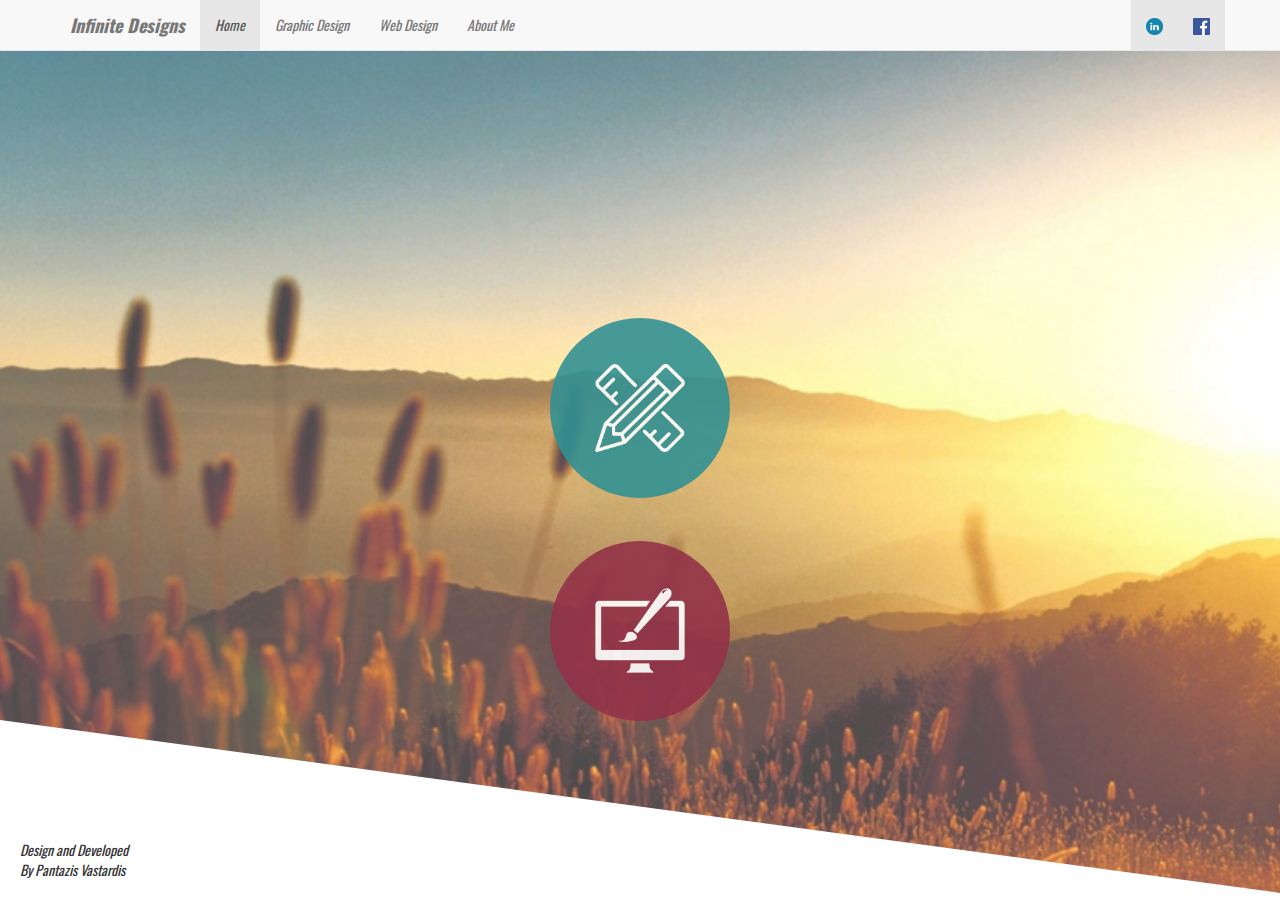
==== commit baa018d4: "corecting" ====
--- a/index.html
+++ b/index.html
@@ -183,22 +183,27 @@
              <div class="effect2 "></div>
                 <div class="effect"></div>
                 <div class="container-fluid maxsize">
-<div class="item item2 web">
-            <a class="thumb  " href="http://www.sahajayoga.gr/en/" target="new" >
+                
+<div class="item item2 web" >
+           <a class="thumb  " href="http://www.sahajayoga.gr/en/" target="new" >
                 <div class="galleryImg galleryImg1 " onMouseOver=" addclassweb(event); " onMouseOut="addclassweb2();"> </div> <span class="thumb_overlay-icon"></span> </a>
              <a class="thumb  " href="http://www.hickling.eu/" target="new" >
                 <div class="galleryImg galleryImg2"onMouseOver=" addclassweb(event); " onMouseOut="addclassweb2();"> </div> <span class="thumb_overlay-icon"></span> </a>
              <a class="thumb  " href="http://www.musicgarden.gr/" target="new" >
                 <div class="galleryImg galleryImg3 "onMouseOver=" addclassweb(event); " onMouseOut="addclassweb2();"> </div> <span class="thumb_overlay-icon"></span> </a>
           </div><div class="item item3 web ">
+          
             <a class="thumb  ">
+            <div class=" galleryImg4 asd "  id="web1" > </div> <span class="thumb_overlay-icon"></span>
+           
                 <div class=" galleryImg4 "  id="web1" > </div> <span class="thumb_overlay-icon"></span>
                 <div class=" galleryImg5 "  id="web2" > </div> <span class="thumb_overlay-icon"></span>
                 <div class=" galleryImg6 "  id="web3" > </div> <span class="thumb_overlay-icon"></span>
-                 </a>
-            
-            
-          </div>
+                 </div>
+                
+            
+            
+          </a>
                 </div>
 
             </section>
@@ -210,6 +215,7 @@
 
                 <div class="container-fluid maxsize">
                     <div class="container front "   >
+                    <div class="about2" id="about2"></div>
                   <div class="about" id="about">
                     <div class="artcle">
                     <div style="text-align:center;"  ><h2 id="a"  >Hi and welcome!</h2>
--- a/css/onepage-scroll.css
+++ b/css/onepage-scroll.css
@@ -168,13 +168,15 @@
 	float:left;
 	
 	}
-	.about{ width:100%;display: flex;   margin:auto;}
+	.about{ width:100%;display: none;   margin:auto;}
 	.front{ margin:20% auto;}
     }
 
 	
 
 	@media all and (min-width: 10px) and (max-width: 700px) {
+		
+	.about2{display:none;}	
     .artcle {
        	width:100%;
 		float:none;
@@ -246,6 +248,7 @@
 .item3 {
     
 	width: 100%;
+	height:100%;
 }
 .thumb {
     margin: 0 20px;
@@ -316,8 +319,8 @@
 	.asd {
 
     
-    height: calc(100% - 45px);
-	opacity:0;
+    height: 85%;
+	opacity:1;
 	animation-name: opacity;
 	animation-duration: 1s;
 	animation-fill-mode: both;
@@ -332,7 +335,7 @@
 .asd2 {
 
    
-    height: calc(100% - 45px);
+    height:85%;
 	opacity:0;
 	animation-name: opacity2;
 	animation-duration: 1s;
@@ -362,12 +365,14 @@
 @-webkit-keyframes opacity {
 	0% {
 		opacity:0;
+		width:100%;
 		
 		
 	}
 	 
 	100% {
 		opacity:1;
+		width:100%;
 		
 	}
 }
@@ -390,19 +395,15 @@
 @-webkit-keyframes opacity2 {
 	0% {
 		opacity:1;
-		width:100%;
-		height:100%
-		
-		
-		
-	}
-	 99%{
-	 width:100%;
-	 height:100%;}
+		width:100%
+		
+		
+	}
+	 99%{width:100%} 
 	100% {
 		opacity:0;
-		width:0%;
-		display:none;
+		width:0%
+		
 		
 	}
 }
@@ -573,7 +574,9 @@
 }
 @media screen and (max-width: 720px){
 	.item2 {
-    width: 100%;
+   	width: 100%;
+    display: table;
+    padding: 0;
 }
 .item3 {
     display:none;
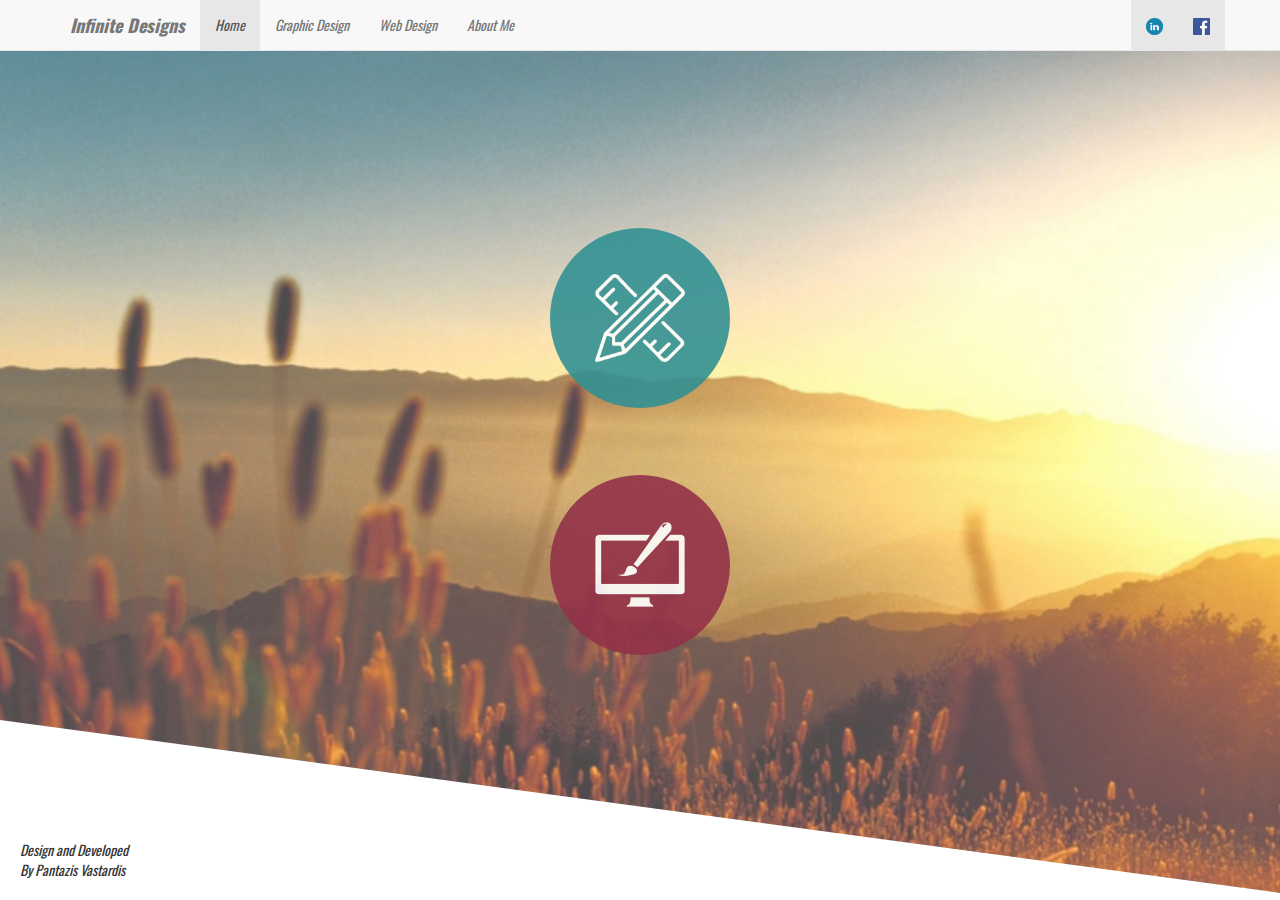
==== commit bac8e021: "p" ====
--- a/index.html
+++ b/index.html
@@ -53,7 +53,7 @@
 
 
                 <div class="container-fluid maxsize">
-                    <div class="container front">
+                    <div class="containfer front">
                     <ul id="categories" id="front-animetion">
                 
                 <li >
@@ -215,11 +215,43 @@
 
                 <div class="container-fluid maxsize">
                     <div class="container front "   >
-                    <div class="about2" id="about2"></div>
+                    <div class="about2" id="about2">
+<div class="artcle">
+              <div style="text-align:center;"  ><h2  >Hi and welcome!</h2>
+                          <div class="aaa" ><br >
+                            <br> My name is Pantazis Vastardis. I'm a graphic designer, living in Athens, Greece.
+                            <br> If you are in the need of:                                
+                            <ul>
+                                <li>A web site for you or your business</li>
+                                <li>A redesign of your old web site</li>
+                                <li>A new identity for your company</li>
+                                <li>Business cards, posters or any other type of printed material</li>
+                          </ul></div>
+                    </div>  </div>
+                    <div class="artcle">
+                    <div style="text-align:center;"  ><h2  >Don't hesitate</h2>
+                                <div class="aaa">  <br >
+                                <br>to contact me I enjoy taking on new projects. I believe every piece of work deserves a unique design, that is both attractive and eye-catching. This is why I create memorable, user-friendly web sites, unique identities, rich illustrations and high quality prints for all types of businesses and personalities.
+                                <br>
+                                <br> You will find that my work is produced with great attention to detail, complimentary pallette, expressive typography and clear communicaton.</div>
+                            </div>
+</div>
+                    <div class="artcle"> <div style="text-align:center;" ><h2  > CONTACT INFO</h2>
+                                 <div class="aaa"> <br >
+                                <br> Nikiforou Litra 50
+                                <br> Athens
+                                <br> Greece
+                                <br>
+                                <br> Email:<a target="_top" href="mailto:Pantazisvastardis@yahoo.com"> Pantazisvastardis@yahoo.com</a> 
+                                <br>
+                                <br> Telephone: (+30)­ 69329­68500</div>
+                            </div></div>
+
+                    </div>
                   <div class="about" id="about">
-                    <div class="artcle">
+                    <div class="artcle art">
                     <div style="text-align:center;"  ><h2 id="a"  >Hi and welcome!</h2>
-                                <div class="hidep" ><br >
+                                <div class="div2" ><br >
                                 <br> My name is Pantazis Vastardis. I'm a graphic designer, living in Athens, Greece.
                                 <br> If you are in the need of:                                
                                 <ul>
@@ -229,16 +261,16 @@
                                     <li>Business cards, posters or any other type of printed material</li>
                                 </ul></div>
                             </div>  </div>
-                    <div class="artcle">
+                    <div class="artcle art">
                     <div style="text-align:center;"  ><h2 id="b" >Don't hesitate</h2>
-                                <div class="hidep">  <br >
+                                <div class="div2">  <br >
                                 <br>to contact me I enjoy taking on new projects. I believe every piece of work deserves a unique design, that is both attractive and eye-catching. This is why I create memorable, user-friendly web sites, unique identities, rich illustrations and high quality prints for all types of businesses and personalities.
                                 <br>
                                 <br> You will find that my work is produced with great attention to detail, complimentary pallette, expressive typography and clear communicaton.</div>
                             </div>
 </div>
-                    <div class="artcle"> <div style="text-align:center;" ><h2 id="c" > CONTACT INFO</h2>
-                                 <div class="hidep"> <br >
+                    <div class="artcle art"> <div style="text-align:center;" ><h2 id="c" > CONTACT INFO</h2>
+                                 <div class="div2"> <br >
                                 <br> Nikiforou Litra 50
                                 <br> Athens
                                 <br> Greece
@@ -256,7 +288,7 @@
                
                     </div>
 
-                    <div id="frontP1">Design and Developed
+                    <div id="frontP1" class="panta">Design and Developed
                         <br> By Pantazis Vastardis</div>
 
 
--- a/css/onepage-scroll.css
+++ b/css/onepage-scroll.css
@@ -169,12 +169,15 @@
 	
 	}
 	.about{ width:100%;display: none;   margin:auto;}
-	.front{ margin:20% auto;}
+	.front{ margin: auto;}
     }
 
 	
 
 	@media all and (min-width: 10px) and (max-width: 700px) {
+		.panta{
+			display:none;
+			}
 		
 	.about2{display:none;}	
     .artcle {
@@ -531,7 +534,8 @@
 	-webkit-transition-timing-function: ease-in;
 }
 .box2 {
-	margin-left:-400%;
+	margin-left:-800%;
+	
     color:#47003c;
 }
 
@@ -721,7 +725,7 @@
 
 #categories .flipper {
     border: 0 none;
-    float: left;
+   
 }
 #categories .block.army > span {
 	background-color:#329193;
@@ -841,11 +845,7 @@
     animation-name: padding;
     animation-duration: 1s;
 	}
-	.block{
-		margin-left:calc(50% - 10vh);
-		
-		
-		}
+	
 	@-webkit-keyframes padding {
     from {margin-left:-200%;}
     to {margin-left:0%}	
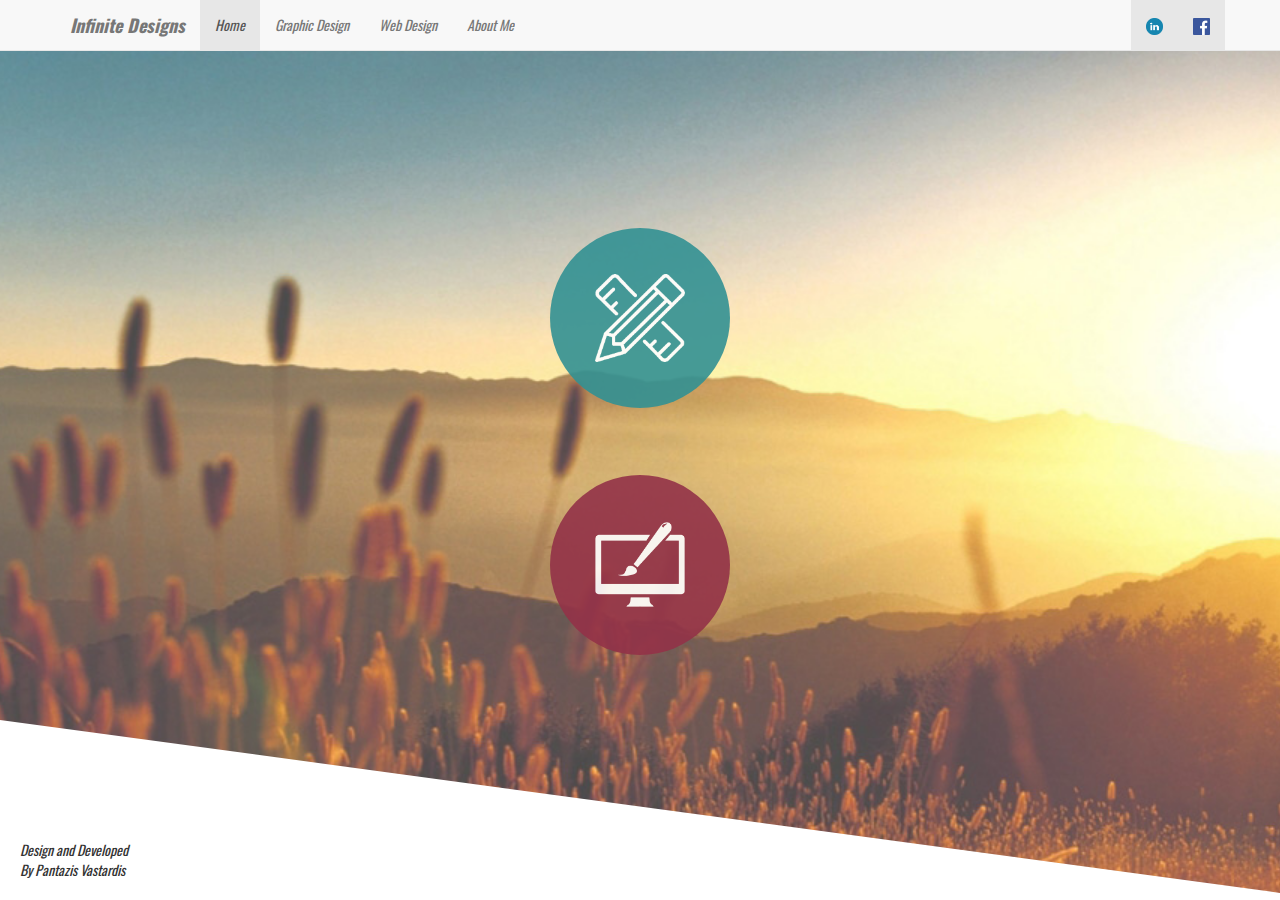
==== commit a0bbf808: "min" ====
--- a/index.html
+++ b/index.html
@@ -1,5 +1,5 @@
 <!DOCTYPE html>
-<html lang="" ng-app="eventsApp">
+<html lang="">
 
 <head>
     <meta charset="UTF-8">
@@ -9,22 +9,18 @@
     <title>Portfolio of Pantazis Vastardis </title>
     <meta name="Author" content="" />
     <link href="css/bootstrap.min.css" rel="stylesheet">
-    <link href="css/jquery.fancybox.css" rel="stylesheet">
-    <link href="css/owl-carousel.css" rel="stylesheet">
-    <link href="css/animate.css" rel="stylesheet">
+    <link href="css/jquery.fancybox.min.css" rel="stylesheet">
+    <link href="css/owl-carousel.min.css" rel="stylesheet">
     <link type="text/css" rel="stylesheet" href="https://fonts.googleapis.com/css?family=Oswald:300&subset=latin,latin-ext">
     <!-- HTML5 shim and Respond.js for IE8 support of HTML5 elements and media queries -->
     <!-- WARNING: Respond.js doesn't work if you view the page via file:// -->
-    <!--[if lt IE 9]>      <script src="https://oss.maxcdn.com/html5shiv/3.7.2/html5shiv.min.js"></script>      <script src="https://oss.maxcdn.com/respond/1.4.2/respond.min.js"></script>    <![endif]-->
-    <link href='css/onepage-scroll.css' rel='stylesheet' type='text/css'>
-</head>
+    <!--[if lt IE 9]> <script src="https://oss.maxcdn.com/html5shiv/3.7.2/html5shiv.min.js"></script> <script src="https://oss.maxcdn.com/respond/1.4.2/respond.min.js"></script> <![endif]-->
+    <link href='css/onepage-scroll.min.css' rel='stylesheet' type='text/css'> </head>
 
-<body onLoad="loading()" >
-<div id="loading" >
-        <div id="load"><img src="images/loading.gif">
-    	</div>
+<body onLoad="loading()">
+    <div id="loading">
+        <div id="load"><img src="images/loading.gif"> </div>
     </div>
-
     <nav class="navbar navbar-default navbar-fixed-top">
         <div class="container">
             <div class="navbar-header">
@@ -43,70 +39,30 @@
             <!--/.nav-collapse -->
         </div>
     </nav>
-
     <div class="wrapper">
         <div class="main">
             <section class="page1 ">
                 <div class="effect2"></div>
                 <div class="effect"></div>
-
-
-
                 <div class="container-fluid maxsize">
                     <div class="containfer front">
-                    <ul id="categories" id="front-animetion">
-                
-                <li >
-                    <a  id="div1" class="subject_toggle flip-container flipper block army " onclick="clicka();">
-                        <span class="flipper-front">
-                            <span class="title"></span>
-                        </span>
-                        <span class="flipper-back flipper-back2">
-                            
-                            <span></span>
-                            
-                            
-                        </span>
-                    </a>
-                </li>
-                <li><h2 class="box2" id="div2">Creative design and advertising.</h2></li>
-                <li >
-                    <a  id="div3" class="subject_toggle flip-container flipper block army color2" onclick="clickb();">
-                        <span class="flipper-front">
-                            <span class="title title2"></span>
-                        </span>
-                        <span class="flipper-back">
-                            
-                            <span ></span>
-                            
-                            
-                        </span>
-                    </a>
-                </li>
-                <li><h2 class="box2" id="div4">Design solutions for any media.</h2></li>
-            
-            
-                
-                
-            </ul>
-           
-                   
-                    
-               
-                    </div>
-
+                        <ul id="categories" id="front-animetion">
+                            <li>
+                                <a id="div1" class="subject_toggle flip-container flipper block army " onclick="clicka();"> <span class="flipper-front"> <span class="title"></span> </span> <span class="flipper-back flipper-back2"> <span></span> </span>
+                                </a>
+                            </li>
+                            <li>
+                                <h2 class="box2" id="div2">Creative design and advertising.</h2></li>
+                            <li>
+                                <a id="div3" class="subject_toggle flip-container flipper block army color2" onclick="clickb();"> <span class="flipper-front"> <span class="title title2"></span> </span> <span class="flipper-back"> <span ></span> </span>
+                                </a>
+                            </li>
+                            <li>
+                                <h2 class="box2" id="div4">Design solutions for any media.</h2></li>
+                        </ul>
+                    </div>
                     <div id="frontP1">Design and Developed
                         <br> By Pantazis Vastardis</div>
-
-
-
-
-
-
-
-
-
-
                 </div>
             </section>
             <section class="page2 ">
@@ -179,143 +135,132 @@
                     </div>
                 </div>
             </section>
-            <section class="page3 " >
-             <div class="effect2 "></div>
+            <section class="page3 ">
+                <div class="effect2 "></div>
                 <div class="effect"></div>
                 <div class="container-fluid maxsize">
-                
-<div class="item item2 web" >
-           <a class="thumb  " href="http://www.sahajayoga.gr/en/" target="new" >
-                <div class="galleryImg galleryImg1 " onMouseOver=" addclassweb(event); " onMouseOut="addclassweb2();"> </div> <span class="thumb_overlay-icon"></span> </a>
-             <a class="thumb  " href="http://www.hickling.eu/" target="new" >
-                <div class="galleryImg galleryImg2"onMouseOver=" addclassweb(event); " onMouseOut="addclassweb2();"> </div> <span class="thumb_overlay-icon"></span> </a>
-             <a class="thumb  " href="http://www.musicgarden.gr/" target="new" >
-                <div class="galleryImg galleryImg3 "onMouseOver=" addclassweb(event); " onMouseOut="addclassweb2();"> </div> <span class="thumb_overlay-icon"></span> </a>
-          </div><div class="item item3 web ">
-          
-            <a class="thumb  ">
-            <div class=" galleryImg4 asd "  id="web1" > </div> <span class="thumb_overlay-icon"></span>
-           
-                <div class=" galleryImg4 "  id="web1" > </div> <span class="thumb_overlay-icon"></span>
-                <div class=" galleryImg5 "  id="web2" > </div> <span class="thumb_overlay-icon"></span>
-                <div class=" galleryImg6 "  id="web3" > </div> <span class="thumb_overlay-icon"></span>
-                 </div>
-                
-            
-            
-          </a>
-                </div>
-
-            </section>
-            <section class="page4 " >
+                    <div class="item item2 web">
+                        <a class="thumb " href="http://www.sahajayoga.gr/en/" target="new">
+                            <div class="galleryImg galleryImg1 " onMouseOver=" addclassweb(event); " onMouseOut="addclassweb2();"> </div> <span class="thumb_overlay-icon"></span> </a>
+                        <a class="thumb " href="http://www.hickling.eu/" target="new">
+                            <div class="galleryImg galleryImg2" onMouseOver=" addclassweb(event); " onMouseOut="addclassweb2();"> </div> <span class="thumb_overlay-icon"></span> </a>
+                        <a class="thumb " href="http://www.musicgarden.gr/" target="new">
+                            <div class="galleryImg galleryImg3 " onMouseOver=" addclassweb(event); " onMouseOut="addclassweb2();"> </div> <span class="thumb_overlay-icon"></span> </a>
+                    </div>
+                    <div class="item item3 web ">
+                        <a class="thumb ">
+                            <div class=" galleryImg4 asd " id="web1"> </div> <span class="thumb_overlay-icon"></span>
+                            <div class=" galleryImg4 " id="web1"> </div> <span class="thumb_overlay-icon"></span>
+                            <div class=" galleryImg5 " id="web2"> </div> <span class="thumb_overlay-icon"></span>
+                            <div class=" galleryImg6 " id="web3"> </div> <span class="thumb_overlay-icon"></span> </div>
+                    </a>
+                </div>
+            </section>
+            <section class="page4 ">
                 <div class="effect3"></div>
                 <div class="effect"></div>
-
-
-
                 <div class="container-fluid maxsize">
-                    <div class="container front "   >
-                    <div class="about2" id="about2">
-<div class="artcle">
-              <div style="text-align:center;"  ><h2  >Hi and welcome!</h2>
-                          <div class="aaa" ><br >
-                            <br> My name is Pantazis Vastardis. I'm a graphic designer, living in Athens, Greece.
-                            <br> If you are in the need of:                                
-                            <ul>
-                                <li>A web site for you or your business</li>
-                                <li>A redesign of your old web site</li>
-                                <li>A new identity for your company</li>
-                                <li>Business cards, posters or any other type of printed material</li>
-                          </ul></div>
-                    </div>  </div>
-                    <div class="artcle">
-                    <div style="text-align:center;"  ><h2  >Don't hesitate</h2>
-                                <div class="aaa">  <br >
-                                <br>to contact me I enjoy taking on new projects. I believe every piece of work deserves a unique design, that is both attractive and eye-catching. This is why I create memorable, user-friendly web sites, unique identities, rich illustrations and high quality prints for all types of businesses and personalities.
-                                <br>
-                                <br> You will find that my work is produced with great attention to detail, complimentary pallette, expressive typography and clear communicaton.</div>
-                            </div>
-</div>
-                    <div class="artcle"> <div style="text-align:center;" ><h2  > CONTACT INFO</h2>
-                                 <div class="aaa"> <br >
-                                <br> Nikiforou Litra 50
-                                <br> Athens
-                                <br> Greece
-                                <br>
-                                <br> Email:<a target="_top" href="mailto:Pantazisvastardis@yahoo.com"> Pantazisvastardis@yahoo.com</a> 
-                                <br>
-                                <br> Telephone: (+30)­ 69329­68500</div>
-                            </div></div>
-
-                    </div>
-                  <div class="about" id="about">
-                    <div class="artcle art">
-                    <div style="text-align:center;"  ><h2 id="a"  >Hi and welcome!</h2>
-                                <div class="div2" ><br >
-                                <br> My name is Pantazis Vastardis. I'm a graphic designer, living in Athens, Greece.
-                                <br> If you are in the need of:                                
-                                <ul>
-                                    <li>A web site for you or your business</li>
-                                    <li>A redesign of your old web site</li>
-                                    <li>A new identity for your company</li>
-                                    <li>Business cards, posters or any other type of printed material</li>
-                                </ul></div>
-                            </div>  </div>
-                    <div class="artcle art">
-                    <div style="text-align:center;"  ><h2 id="b" >Don't hesitate</h2>
-                                <div class="div2">  <br >
-                                <br>to contact me I enjoy taking on new projects. I believe every piece of work deserves a unique design, that is both attractive and eye-catching. This is why I create memorable, user-friendly web sites, unique identities, rich illustrations and high quality prints for all types of businesses and personalities.
-                                <br>
-                                <br> You will find that my work is produced with great attention to detail, complimentary pallette, expressive typography and clear communicaton.</div>
-                            </div>
-</div>
-                    <div class="artcle art"> <div style="text-align:center;" ><h2 id="c" > CONTACT INFO</h2>
-                                 <div class="div2"> <br >
-                                <br> Nikiforou Litra 50
-                                <br> Athens
-                                <br> Greece
-                                <br>
-                                <br> Email:<a target="_top" href="mailto:Pantazisvastardis@yahoo.com"> Pantazisvastardis@yahoo.com</a> 
-                                <br>
-                                <br> Telephone: (+30)­ 69329­68500</div>
-                            </div></div>
-                    </div>   
-                
-          
-           
-                   
-                    
-               
-                    </div>
-
+                    <div class="container front ">
+                        <div class="about2" id="about2">
+                            <div class="artcle">
+                                <div style="text-align:center;">
+                                    <h2>Hi and welcome!</h2>
+                                    <div class="aaa">
+                                        <br>
+                                        <br> My name is Pantazis Vastardis. I'm a graphic designer, living in Athens, Greece.
+                                        <br> If you are in the need of:
+                                        <ul>
+                                            <li>A web site for you or your business</li>
+                                            <li>A redesign of your old web site</li>
+                                            <li>A new identity for your company</li>
+                                            <li>Business cards, posters or any other type of printed material</li>
+                                        </ul>
+                                    </div>
+                                </div>
+                            </div>
+                            <div class="artcle">
+                                <div style="text-align:center;">
+                                    <h2>Don't hesitate</h2>
+                                    <div class="aaa">
+                                        <br>
+                                        <br>to contact me I enjoy taking on new projects. I believe every piece of work deserves a unique design, that is both attractive and eye-catching. This is why I create memorable, user-friendly web sites, unique identities, rich illustrations and high quality prints for all types of businesses and personalities.
+                                        <br>
+                                        <br> You will find that my work is produced with great attention to detail, complimentary pallette, expressive typography and clear communicaton.</div>
+                                </div>
+                            </div>
+                            <div class="artcle">
+                                <div style="text-align:center;">
+                                    <h2> CONTACT INFO</h2>
+                                    <div class="aaa">
+                                        <br>
+                                        <br> Nikiforou Litra 50
+                                        <br> Athens
+                                        <br> Greece
+                                        <br>
+                                        <br> Email:<a target="_top" href="mailto:Pantazisvastardis@yahoo.com"> Pantazisvastardis@yahoo.com</a>
+                                        <br>
+                                        <br> Telephone: (+30)­ 69329­68500</div>
+                                </div>
+                            </div>
+                        </div>
+                        <div class="about" id="about">
+                            <div class="artcle art">
+                                <div style="text-align:center;">
+                                    <h2 id="a">Hi and welcome!</h2>
+                                    <div class="div2">
+                                        <br>
+                                        <br> My name is Pantazis Vastardis. I'm a graphic designer, living in Athens, Greece.
+                                        <br> If you are in the need of:
+                                        <ul>
+                                            <li>A web site for you or your business</li>
+                                            <li>A redesign of your old web site</li>
+                                            <li>A new identity for your company</li>
+                                            <li>Business cards, posters or any other type of printed material</li>
+                                        </ul>
+                                    </div>
+                                </div>
+                            </div>
+                            <div class="artcle art">
+                                <div style="text-align:center;">
+                                    <h2 id="b">Don't hesitate</h2>
+                                    <div class="div2">
+                                        <br>
+                                        <br>to contact me I enjoy taking on new projects. I believe every piece of work deserves a unique design, that is both attractive and eye-catching. This is why I create memorable, user-friendly web sites, unique identities, rich illustrations and high quality prints for all types of businesses and personalities.
+                                        <br>
+                                        <br> You will find that my work is produced with great attention to detail, complimentary pallette, expressive typography and clear communicaton.</div>
+                                </div>
+                            </div>
+                            <div class="artcle art">
+                                <div style="text-align:center;">
+                                    <h2 id="c"> CONTACT INFO</h2>
+                                    <div class="div2">
+                                        <br>
+                                        <br> Nikiforou Litra 50
+                                        <br> Athens
+                                        <br> Greece
+                                        <br>
+                                        <br> Email:<a target="_top" href="mailto:Pantazisvastardis@yahoo.com"> Pantazisvastardis@yahoo.com</a>
+                                        <br>
+                                        <br> Telephone: (+30)­ 69329­68500</div>
+                                </div>
+                            </div>
+                        </div>
+                    </div>
                     <div id="frontP1" class="panta">Design and Developed
                         <br> By Pantazis Vastardis</div>
-
-
-
-
-
-
-
-
-
-
-                </div>
-            </section>
-
+                </div>
+            </section>
         </div>
     </div>
     <script src="https://ajax.googleapis.com/ajax/libs/jquery/1.11.3/jquery.min.js"></script>
-    <script type="text/javascript" src="js/jquery.onepage-scroll.js"></script>
+    <script type="text/javascript" src="js/jquery.onepage-scroll.min.js"></script>
     <script type="text/javascript" src="js/bootstrap.min.js"></script>
-    <script type="text/javascript" src="js/script.js"></script>
-    <script type="text/javascript" src="js/script2.js"></script>
     <script type="text/javascript" src="js/owl.carousel.min.js"></script>
-    <script type="text/javascript" src="js/jquery.rd-parallax.js"></script>
-    <script type="text/javascript" src="js/jquery.fancybox.js"></script>
-    <script type="text/javascript" src="js/script3.js"></script>
-    <script type="text/javascript" src="js/jquery.fancybox-media.js"></script>
-    <script type="text/javascript" src="js/jquery.fancybox-buttons.js"></script>
+    <script type="text/javascript" src="js/jquery.rd-parallax.min.js"></script>
+    <script type="text/javascript" src="js/jquery.fancybox.min.js"></script>
+    <script type="text/javascript" src="js/myScript.min.js"></script>
+    <script type="text/javascript" src="js/jquery.fancybox-media.min.js"></script>
+    <script type="text/javascript" src="js/jquery.fancybox-buttons.min.js"></script>
 </body>
 
 </html>
--- a/css/onepage-scroll.min.css
+++ b/css/onepage-scroll.min.css
@@ -0,0 +1 @@
+.main section,.wrapper,body,html{overflow:hidden}.front ul,.onepage-pagination li,h2{text-align:center}.onepage-wrapper,body,html{display:block;height:100%;padding:0;position:static;width:100%}#loading,.loading{position:absolute;width:100%;display:flex;height:100%;z-index:11}body,html{margin:0;transition:opacity 400ms ease 0s;font-family:Oswald,sans-serif;font-style:italic}#loading{background-color:#51524d}#load{display:block;margin:auto}h1,h2,h3,h4{font-weight:700}.wrapper{height:100%!important;margin:0 auto}.onepage-pagination{list-style:none;margin:0;padding:0;position:absolute;right:10px;top:50%;z-index:5;display:none}.onepage-pagination li{padding:0}.main{float:left;margin:0 auto;width:100%}.main section.page2{background:#534546}.main section.page3{background:#654321}.main section.page4{background:#d3d3d3}.onepage-wrapper .section{height:100%;width:100%}a{text-decoration:none}.onepage-pagination li a{display:block;height:4px;padding:10px;width:4px}.panel-heading a:after{font-family:'Glyphicons Halflings';content:"\e114";float:right;color:grey}.panel-heading a.collapsed:after{content:"\e080"}.div{animation-name:example;animation-duration:2s;height:200px}.div,.div2{overflow:hidden;-webkit-animation-name:example;-webkit-animation-duration:4s}@-webkit-keyframes example{from{height:0}to{height:200px}}@keyframes example{from{height:0}to{height:200px}}.div2{animation-name:example2;animation-duration:2s;height:0}@-webkit-keyframes example2{from{height:200px}to{height:0}}@keyframes example2{from{height:200px}to{height:0}}@media all and (min-width:701px){.about,.front{margin:auto}.artcle{width:33.3333%;float:left}.about{width:100%;display:none}}@media all and (min-width:10px) and (max-width:700px){.about,.artcle,.artcle h2,.front{width:100%}.about2,.panta{display:none}.artcle{float:none}.about{display:block}.front{margin:0}.artcle h2{color:#fff;padding:10px 0}#categories h2{font-size:22px}#a{background-color:#125647}#b{background-color:#563412}#c{background-color:#124656}.hidep{height:0;overflow:hidden}}.box2,.textp{color:#47003c}.onepage-pagination li a.active::before{background:0 0;border:1px solid #000;height:10px;left:8px;margin-top:-4px;width:10px}.onepage-pagination li a::before{background:rgba(0,0,0,.85);border-radius:10px;content:"";height:4px;position:absolute;width:4px}.effect,.kato{background-repeat:no-repeat}.container-fluid{padding:20px;height:94.5%;height:calc(100% - 50px);margin-top:50px;width:100%;display:flex}.imgcon{height:33.3333%;padding:15px}.item{padding-right:0}.item2{width:30%}.item3{width:100%;height:100%}.thumb{margin:0 20px}.owl-dots{float:left;margin-top:0}.kato{height:100px;background-image:url(../images/lokso.svg);background-size:100% 100%}.galleryImg{height:120px;height:calc(33vh - 60px);width:100%!important;transform:perspective(400px) rotateY(0);-webkit-transform:perspective(400px) rotateY(0);filter:grayscale(40%);background-size:cover}.galleryImg1{background:url(../images/sahaja-yoga.png) center center/contain no-repeat #226b6f;width:100%}.galleryImg2{background:url(../images/ha.png) center center/contain no-repeat #6f5b22;width:100%}.galleryImg3{background:url(../images/mglogo.png) center center/contain no-repeat #6f2241;width:100%}.galleryImg4{background:url(../images/sy.jpg) center center/contain no-repeat;width:100%}.galleryImg5{background:url(../images/ha.jpg) center center/contain no-repeat;width:100%}.galleryImg6{background:url(../images/mg.jpg) center center/contain no-repeat;width:100%}.asd{opacity:1;animation-name:opacity;-webkit-animation-name:opacity;-webkit-animation-duration:2s;-webkit-animation-fill-mode:both;-webkit-transition-timing-function:ease-in}.asd,.asd2{height:85%;animation-duration:1s;animation-fill-mode:both;transition-timing-function:ease-in}.asd2{opacity:0;animation-name:opacity2;-webkit-animation-name:opacity2;-webkit-animation-duration:2s;-webkit-animation-fill-mode:both;-webkit-transition-timing-function:ease-in}@keyframes opacity{0%{opacity:0}100%{opacity:1}}@-webkit-keyframes opacity{0%{opacity:0;width:100%}100%{opacity:1;width:100%}}@keyframes opacity2{0%{opacity:1;width:100%}99%{width:100%}100%{opacity:0;width:0}}@-webkit-keyframes opacity2{0%{opacity:1;width:100%}99%{width:100%}100%{opacity:0;width:0}}.img1{background-image:url(../img/Graphic-Design/01.jpg)}.img2{background-image:url(../img/Graphic-Design/02.jpg)}.img3{background-image:url(../img/Graphic-Design/03.jpg)}.img4{background-image:url(../img/Graphic-Design/04.jpg)}.img5{background-image:url(../img/Graphic-Design/05.jpg)}.img6{background-image:url(../img/Graphic-Design/06.jpg)}.img7{background-image:url(../img/Graphic-Design/07.jpg)}.img8{background-image:url(../img/Graphic-Design/08.jpg)}.img9{background-image:url(../img/Graphic-Design/09.jpg)}.img10{background-image:url(../img/Graphic-Design/10.jpg)}.img11{background-image:url(../img/Graphic-Design/11.jpg)}.img12{background-image:url(../img/Graphic-Design/12.jpg)}.img13{background-image:url(../img/Graphic-Design/13.jpg)}.img14{background-image:url(../img/Graphic-Design/14.jpg)}.img15{background-image:url(../img/Graphic-Design/15.jpg)}.img16{background-image:url(../img/Graphic-Design/16.jpg)}.img17{background-image:url(../img/Graphic-Design/17.jpg)}.img18{background-image:url(../img/Graphic-Design/18.jpg)}.img19{background-image:url(../img/Graphic-Design/19.jpg)}.img20{background-image:url(../img/Graphic-Design/20.jpg)}.img21{background-image:url(../img/Graphic-Design/21.jpg)}.img22{background-image:url(../img/Graphic-Design/22.jpg)}.img23{background-image:url(../img/Graphic-Design/23.jpg)}.img24{background-image:url(../img/Graphic-Design/24.jpg)}.img25{background-image:url(../img/Graphic-Design/25.jpg)}.img26{background-image:url(../img/Graphic-Design/26.jpg)}.img27{background-image:url(../img/Graphic-Design/27.jpg)}.galleryImg:hover{animation-name:thumbTilt;-webkit-animation-name:thumbTilt;-webkit-animation-duration:1s;-webkit-animation-fill-mode:both;-webkit-transition-timing-function:ease-in}.galleryImg:hover,.img-container:hover .img-info{animation-duration:1s;animation-fill-mode:both;transition-timing-function:ease-in}@keyframes thumbTilt{0%{transform:perspective(400px) rotateY(0) scale(1);filter:grayscale(40%)}100%{transform:perspective(400px) rotateY(3deg) scale(1.05);filter:grayscale(0)}}@-webkit-keyframes thumbTilt{0%{-webkit-transform:perspective(400px) rotateY(8deg) scale(1);filter:grayscale(40%)}100%{-webkit-transform:perspective(400px) rotateY(50deg) scale(1.05);filter:grayscale(0)}}.img-container:hover .img-info{animation-name:infoSlide;-webkit-animation-name:infoSlide;-webkit-animation-duration:1s;-webkit-animation-fill-mode:both;-webkit-transition-timing-function:ease-in}@keyframes infoSlide{0%{opacity:0;transform:translateX(2.4em)}100%{opacity:100;transform:translateX(0);visibility:visible}}@-webkit-keyframes infoSlide{0%{opacity:0;-webkit-transform:translateX(2.4em)}100%{opacity:100;-webkit-transform:translateX(0);visibility:visible}}.img-click img:hover{animation-name:imgTransparency;-webkit-animation-name:imgTransparency;-webkit-animation-duration:1s;-webkit-animation-fill-mode:both;-webkit-transition-timing-function:ease-in}.backop:hover,.img-click img:hover{animation-duration:1s;animation-fill-mode:both;transition-timing-function:ease-in}.box2{margin-left:-800%}@keyframes imgTransparency{0%{opacity:.8}100%{opacity:100}}@-webkit-keyframes imgTransparency{0%{opacity:.8}100%{opacity:100}}@media screen and (min-width:1000px){.full{display:block}.page4 .owl-carousel1{display:none}}@media screen and (max-width:999px){.full{display:none}.page4 .owl-carousel1{display:block}.top{display:none}}@media screen and (max-width:720px){.item2{width:100%;display:table;padding:0}.item3{display:none}.box2{font-size:5vh}}#categories .flipper-back span,.block .title{display:block}.maxsize{z-index:3;position:relative}.effect{background-image:url(../images/lokso.svg);background-size:100% 100%;bottom:0;height:20%;position:absolute;width:100%;z-index:1}.effect2,.effect3{background-repeat:no-repeat;position:absolute;z-index:0;background-size:cover;width:120%;height:120%;left:-10%;top:-10%}.effect2{background-image:url(../images/view.jpg)}.effect3,.effectimg3{background-image:url(../images/texturel4.jpg)}.top{background-color:#fff;height:150px;position:absolute;width:100%;z-index:2}.backop:hover{animation-name:backop;-webkit-animation-name:thumbTilt;-webkit-animation-duration:1s;-webkit-animation-fill-mode:both;-webkit-transition-timing-function:ease-in}@keyframes backop{0%{opacity:0}100%{opacity:100}}@-webkit-keyframes backop{0%{opacity:0}100%{opacity:100}}#frontP1{bottom:0;left:0;padding:20px;position:absolute}.socialMedia{height:17px}.front ul{list-style:none;margin:0;padding:0}#categories li{clear:both}#categories .flipper{border:0}#categories .block.army>span{background-color:#329193}#categories .block.army.color2>span{background-color:#933248}#categories .flipper-front{opacity:.9}#categories .flipper-front i{display:block;font-size:33px;margin-top:16px}.block .title{height:100%;background-image:url(../images/grapic-design.png);background-position:center;background-size:50%;background-repeat:no-repeat;width:100%}.block .title2{background-image:url(../images/web-design.png)}#categories .flipper-back{background-image:url(../images/webdesign.svg);background-position:center;background-size:90%;background-repeat:no-repeat}#categories .flipper-back2{background-image:url(../images/grapicdesign.svg)}#categories .flipper-back>span:first-child{margin-top:42px}#categories .flipper-back>span{margin-top:10px}#categories .flipper-back span>span{font-size:14px;opacity:.5}#categories .block,#categories .flipper-back,#categories .flipper-front{border-radius:100%;display:inline-block;height:20vh;text-align:center;width:20vh;cursor:pointer}#categories .flip-container{position:relative;transition:all .6s ease 0s}#categories .flip-container:hover .flipper-back{transform:rotateY(0)}#categories .flip-container:hover .flipper-front{transform:rotateY(180deg)}#categories .flipper-back,#categories .flipper-front{backface-visibility:hidden;left:0;position:absolute;transition:all .6s ease 0s}#categories .flipper-front{background-color:#fff;transform:rotateY(0);z-index:2}#categories .flipper-back{background-color:#ddd;transform:rotateY(-180deg)}.hover{margin-left:0;-webkit-animation-name:padding;-webkit-animation-duration:1s;animation-name:padding;animation-duration:1s}@-webkit-keyframes padding{from{margin-left:-200%}to{margin-left:0}}@keyframes padding{from{margin-left:-200%}to{margin-left:0}@keyframes spin{0%{transform:rotate(0)}100%{transform:rotate(359deg)}}}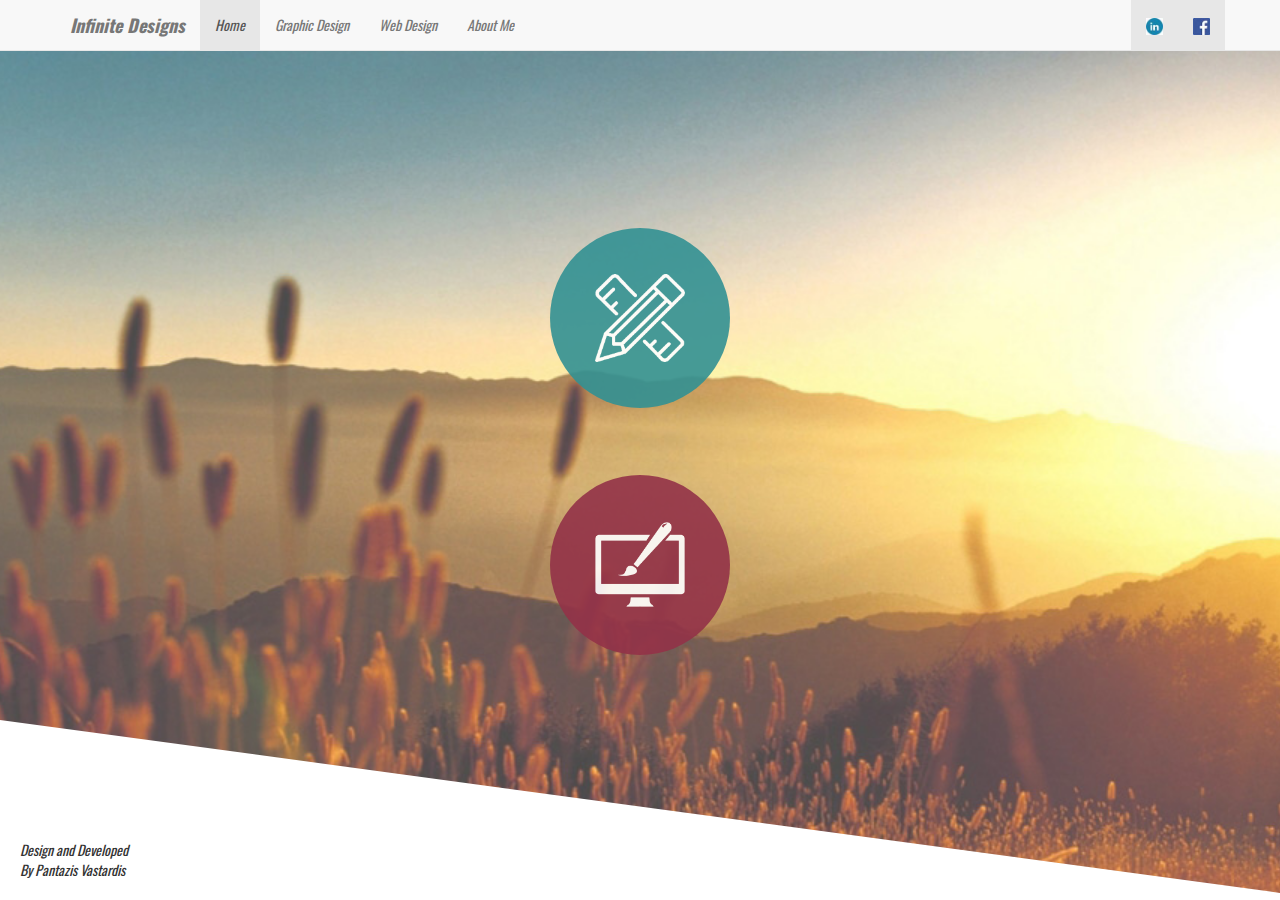
==== commit dbdf37ad: "resizr" ====
--- a/index.html
+++ b/index.html
@@ -29,10 +29,10 @@
                 <div class="nav navbar-nav nav1" id="nav1 "></div>
                 <ul class="nav navbar-nav navbar-right">
                     <li class="active">
-                        <a href="./"><img src="images/Linkedin_circle.svg_.png" title="Linkedin" class="socialMedia" /></a>
+                        <a href="./"><img src="images/Linkedin_circle.jpg" title="Linkedin" class="socialMedia" /></a>
                     </li>
                     <li class="active">
-                        <a href="./"><img src="images/Facebook_logo_(square).png" title="Linkedin" class="socialMedia" /></a>
+                        <a href="./"><img  src="images/Facebook_logo.jpg" title="Facebook" class="socialMedia" /></a>
                     </li>
                 </ul>
             </div>
